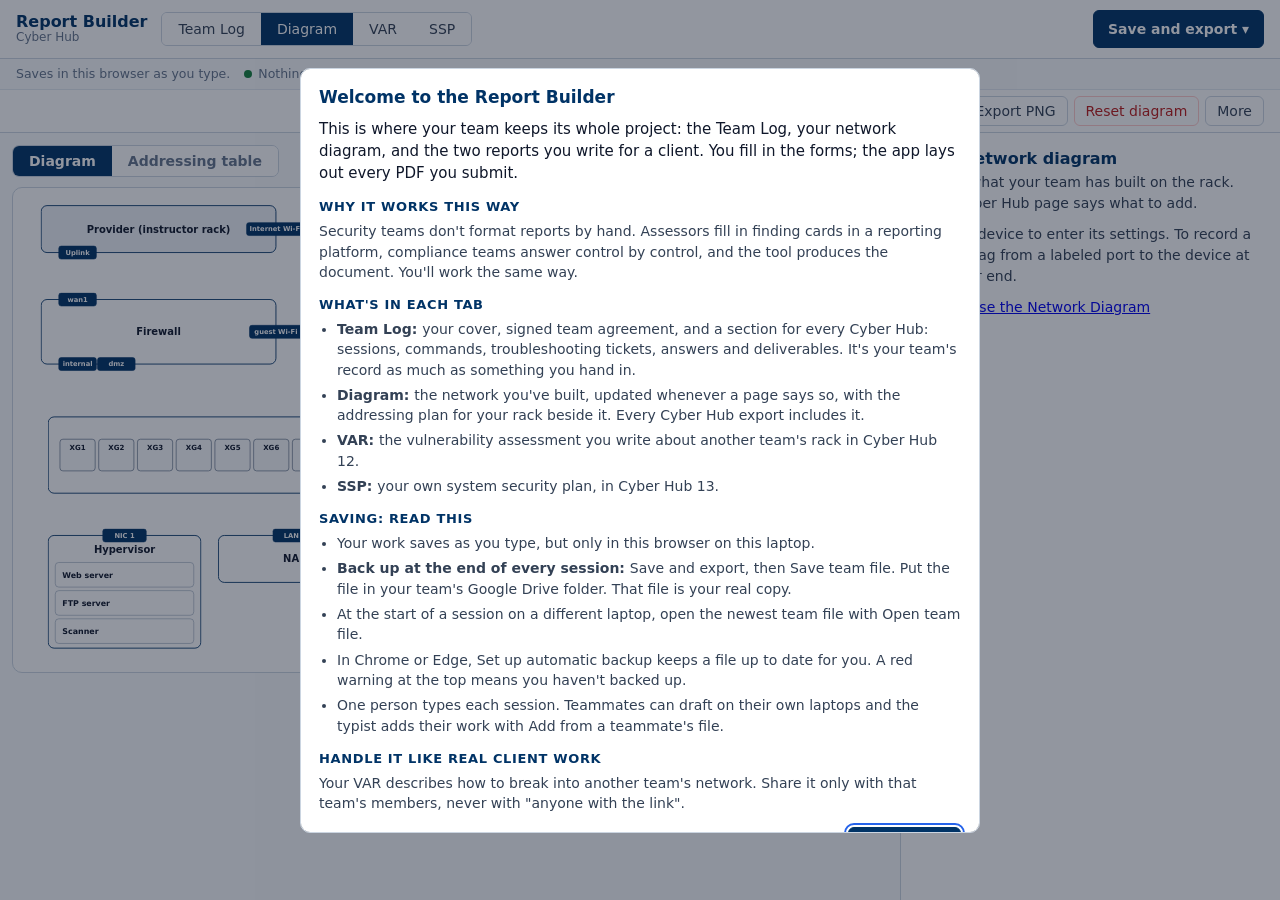
==== diagram.html @ 2042f0d9 "Addressing plan in the Diagram tab, Cyber Hub 15 restoration record with instructor sign-off, logo c" ====
<!doctype html><html lang="en"><head><meta charset="utf-8"><meta name="viewport" content="width=device-width, initial-scale=1">
<title>Network Diagram</title><style>:root{--navy:#003366;--ink:#0f172a;--body:#334155;--muted:#64748b;--border:#cbd5e1;--hair:#e2e8f0;--page:#f8fafc;--card:#fff;--amber:#b45309;--sel:#2563eb;--err:#b91c1c}
[hidden]{display:none!important}
*{box-sizing:border-box}
html,body{margin:0;height:100%}
body{font-family:system-ui,-apple-system,"Segoe UI",Roboto,Arial,sans-serif;color:var(--body);background:var(--page);display:flex;flex-direction:column;font-size:14px}
button{font:inherit;color:var(--body);background:#fff;border:1px solid var(--border);border-radius:6px;padding:6px 11px;cursor:pointer}
button:hover{background:#f1f5f9}
button:focus-visible,input:focus-visible,select:focus-visible,.dev:focus-visible{outline:2px solid var(--sel);outline-offset:2px}
button.primary{background:var(--navy);border-color:var(--navy);color:#fff;position:relative}
button.primary:hover{background:#00264d}
button.danger{color:var(--err);border-color:#fecaca}
button.small{padding:3px 8px;font-size:12.5px}
button:disabled{opacity:.45;cursor:default}
input,select{font:inherit;color:var(--ink);border:1px solid var(--border);border-radius:5px;padding:5px 7px;background:#fff;min-width:0;width:100%}
input[type=checkbox]{width:auto;accent-color:var(--navy)}
.bar{display:flex;align-items:center;gap:14px;padding:10px 16px;background:#fff;border-bottom:1px solid var(--border);flex-wrap:wrap}
.brand{display:flex;flex-direction:column;line-height:1.15;margin-right:4px}
.brand b{color:var(--navy);font-size:16px}
.brand small{color:var(--muted);font-size:12px}
.company{display:flex;align-items:center;gap:6px;color:var(--muted);font-size:12.5px}
.company input{width:190px}
.seg{display:flex;border:1px solid var(--border);border-radius:6px;overflow:hidden}
.seg button{border:0;border-radius:0;padding:6px 14px}
.seg button[aria-selected=true]{background:var(--navy);color:#fff}
.acts{display:flex;gap:6px;margin-left:auto;align-items:center;flex-wrap:wrap}
.dot{position:absolute;top:-4px;right:-4px;width:10px;height:10px;border-radius:50%;background:#f59e0b;border:2px solid #fff}
.menu{position:relative}
.menu-list{position:absolute;right:0;top:calc(100% + 4px);background:#fff;border:1px solid var(--border);border-radius:8px;box-shadow:0 8px 24px rgba(15,23,42,.12);padding:5px;z-index:30;min-width:200px;display:flex;flex-direction:column}
.menu-list button{border:0;text-align:left;border-radius:5px}
.savebar{padding:6px 16px;font-size:12.5px;color:var(--muted);background:var(--page);border-bottom:1px solid var(--hair)}
.savebar .sep{margin:0 6px}
.savebar #saved.warn{color:var(--err)}
.main{flex:1;display:flex;min-height:0}
.stage{flex:1;min-width:0;overflow:auto;padding:12px}
#svg{width:100%;min-width:900px;height:auto;display:block;background:#fff;border:1px solid var(--border);border-radius:10px;user-select:none;-webkit-user-select:none;touch-action:pan-x pan-y}
#svg .dev,#svg .port,#svg .vm{touch-action:none}
.scrollhint{display:none;margin:0 0 6px;font-size:12.5px;color:var(--muted)}
.viewtabs{display:inline-flex;border:1px solid var(--border);border-radius:7px;overflow:hidden;margin:0 0 10px;background:#fff}
.viewtabs button{border:0;border-radius:0;padding:7px 16px;font-weight:600;color:var(--muted)}
.viewtabs button[aria-selected=true]{background:var(--navy);color:#fff}
.tableview{background:#fff;border:1px solid var(--border);border-radius:10px;padding:18px 20px}
.tableview .thead{display:flex;justify-content:space-between;align-items:flex-end;gap:12px;margin:0 0 8px}
.tableview .thead:not(:first-child){margin-top:26px}
.tableview h2{font-size:16px;color:var(--navy);margin:0 0 2px}
.tableview p{margin:0;font-size:13px}
table.topo{width:100%;border-collapse:collapse;font-size:13.5px}
table.topo caption{position:absolute;left:-9999px}
table.topo th,table.topo td{text-align:left;padding:7px 10px;border-bottom:1px solid var(--hair);vertical-align:top}
table.topo thead th{background:#f1f5f9;color:var(--ink);font-size:12px;letter-spacing:.03em;text-transform:uppercase;border-bottom:1px solid var(--border);white-space:nowrap}
table.topo tbody th{font-weight:600;color:var(--ink);white-space:nowrap}
table.topo tr.grp td,table.topo tr.grp th{border-top:1px solid var(--border)}
table.topo tbody tr{cursor:pointer}
table.topo tbody tr:hover{background:#f8fafc}
table.topo.addr td:nth-child(2),table.topo.addr td:nth-child(n+4){font-family:ui-monospace,Consolas,Menlo,monospace;font-size:13px;color:var(--amber)}
table.topo td{white-space:nowrap}
.tableview{overflow-x:auto}
table.topo .blank{color:#cbd5e1}
.list{flex:1;min-width:0;overflow:auto;padding:16px 20px}
.panel{width:380px;flex:none;border-left:1px solid var(--border);background:#fff;overflow:auto;padding:16px}
.panel h2,.list h2{font-size:16px;color:var(--navy);margin:0 0 4px}
.panel .kind{font-size:12px;color:var(--muted);margin:0 0 12px}
.panel p,.list p{margin:0 0 10px;line-height:1.5}
.sec{margin:16px 0 6px;font-size:12px;font-weight:700;letter-spacing:.05em;text-transform:uppercase;color:var(--muted)}
.f{display:block;margin:0 0 9px}
.f>span{display:block;font-size:12.5px;color:var(--muted);margin-bottom:3px}
.f .hint{display:block;font-size:12px;color:var(--err);margin-top:2px}
.row2{display:grid;grid-template-columns:1fr 1fr;gap:8px}
.check{display:flex;align-items:center;gap:6px;margin:4px 12px 4px 0;font-size:13px}
.checks{display:flex;flex-wrap:wrap}
table.t{width:100%;border-collapse:collapse;font-size:13px;margin:4px 0 6px}
table.t th{text-align:left;font-weight:600;color:var(--muted);font-size:12px;padding:3px 4px;border-bottom:1px solid var(--hair)}
table.t td{padding:3px 4px;vertical-align:top}
table.t td.n{font-weight:600;color:var(--ink);white-space:nowrap;padding-top:9px}
table.t input,table.t select{padding:4px 5px}
.rowx{width:28px;padding:3px 0;color:var(--muted)}
.card-b{border:1px solid var(--hair);border-radius:8px;padding:10px 12px;margin:0 0 10px}
.card-b h3{margin:0 0 8px;font-size:14px;color:var(--ink);display:flex;justify-content:space-between;align-items:center;gap:8px}
.add{display:flex;flex-wrap:wrap;gap:6px;margin:8px 0}
.foot{margin-top:18px;padding-top:12px;border-top:1px solid var(--hair);display:flex;gap:6px;flex-wrap:wrap}
.muted{color:var(--muted)}
.list .grid{display:grid;grid-template-columns:repeat(auto-fill,minmax(380px,1fr));gap:14px;align-items:start}
.list .card-b.wide{grid-column:1/-1}
.list .card-b{background:#fff}
.toast{position:fixed;left:50%;bottom:22px;transform:translateX(-50%);background:var(--ink);color:#fff;padding:10px 16px;border-radius:8px;font-size:13.5px;z-index:50;max-width:90vw}
.modal{position:fixed;inset:0;background:rgba(15,23,42,.35);display:flex;align-items:center;justify-content:center;z-index:60;padding:16px}
.modal .card{background:#fff;border-radius:12px;padding:20px 22px;max-width:520px;width:100%;box-shadow:0 20px 50px rgba(15,23,42,.25)}
.modal h2{margin:0 0 10px;font-size:17px;color:var(--navy)}
.modal p{margin:0 0 10px;line-height:1.5}
.modal textarea{width:100%;height:110px;font:12px ui-monospace,Consolas,monospace}
.m-acts{display:flex;gap:8px;justify-content:flex-end;margin-top:14px;flex-wrap:wrap}
/* drawing: these rules are also copied into PNG exports */
.d-box{fill:#fff;stroke:var(--navy);stroke-width:1.5}
.d-box.fixed{fill:#eef2f7}
.d-name{font:600 17px system-ui,-apple-system,"Segoe UI",Roboto,Arial,sans-serif;fill:#0f172a}
.d-val{font:14px ui-monospace,Consolas,Menlo,monospace;fill:#b45309}
.d-vm{fill:#fff;stroke:#94a3b8;stroke-width:1}
.d-vmname{font:600 13.5px system-ui,-apple-system,"Segoe UI",Roboto,Arial,sans-serif;fill:#0f172a}
.d-case{stroke:#ffffff;stroke-width:8;fill:none;stroke-linecap:round;stroke-linejoin:round}
.d-link{stroke:#1e3a8a;stroke-width:3.5;fill:none;stroke-linecap:round;stroke-linejoin:round}
.d-link.wifi{stroke-width:2.25;stroke-dasharray:7 6}
.d-plug{fill:#1e3a8a;stroke:#ffffff;stroke-width:1.5}
.port.on .d-port{fill:#dbeafe;stroke:#1e3a8a;stroke-width:1.6}
.d-vmhost{font:12px ui-monospace,Consolas,Menlo,monospace;fill:#64748b}
.d-port{fill:#f8fafc;stroke:#64748b;stroke-width:1.2}
.port.off .d-port{fill:#e5e7eb;stroke:#94a3b8}
.d-pname{font:700 12px system-ui,-apple-system,"Segoe UI",Roboto,Arial,sans-serif;fill:#0f172a}
.d-pmode{font:10.5px system-ui,-apple-system,"Segoe UI",Roboto,Arial,sans-serif;fill:#475569}
.d-pvl{font:10.5px ui-monospace,Consolas,Menlo,monospace;fill:#b45309}.d-pvl.sm{font-size:9px}
.d-tab{fill:#003366;stroke:#003366}
.d-tabname{font:600 11.5px system-ui,-apple-system,"Segoe UI",Roboto,Arial,sans-serif;fill:#fff}
.d-div{stroke:#e2e8f0;stroke-width:1}
.d-lab{font:13px ui-monospace,Consolas,Menlo,monospace;fill:#1e3a8a;paint-order:stroke;stroke:#fff;stroke-width:4px;stroke-linejoin:round}
.d-title{font:700 20px system-ui,-apple-system,"Segoe UI",Roboto,Arial,sans-serif;fill:#003366}
.d-sub{font:13px system-ui,-apple-system,"Segoe UI",Roboto,Arial,sans-serif;fill:#64748b}
/* interface only, never exported */
.dev{cursor:pointer}
.dev.drop .d-box{stroke:var(--sel);stroke-width:3}
.dev.sel .d-box{stroke:var(--sel);stroke-width:3}
.vm.sel .d-vm{stroke:var(--sel);stroke-width:2.5}
.vm{cursor:pointer}
.handle{fill:#fff;stroke:var(--navy);stroke-width:1.5;cursor:crosshair;opacity:.55;transition:opacity .12s}
.dev:hover .handle,.dev.sel .handle,.dev:focus .handle{opacity:1}
.hit{stroke:transparent;stroke-width:14;fill:none;cursor:pointer}
.port{cursor:crosshair}
.port:hover .d-port{stroke:var(--sel);stroke-width:2}
.port:hover .d-tab{fill:#1e4f8a}
.port.drop .d-port{stroke:var(--sel);stroke-width:2.5}
.lk.sel .d-link{stroke:var(--sel)}
.lk.sel .d-plug{fill:var(--sel)}
.temp{stroke:var(--sel);stroke-width:2;stroke-dasharray:4 4;fill:none;pointer-events:none}
.drop .d-box{stroke:var(--sel);stroke-width:3}
.ghint{font:15px system-ui,-apple-system,"Segoe UI",Roboto,Arial,sans-serif;fill:#64748b}
@media (max-width:1100px){.panel{width:330px}}
@media (max-width:900px){
 html,body{height:auto}
 body{display:block}
 .main{display:block}
 .stage{overflow-x:auto;-webkit-overflow-scrolling:touch;padding:10px}
 .panel{width:auto;border-left:0;border-top:1px solid var(--border)}
 .bar{gap:8px 10px;padding:10px 12px}
 .company{flex:1 1 200px}.company input{width:100%}
 .acts{margin-left:0;width:100%}
 .savebar{padding:6px 12px}
 .list .grid{grid-template-columns:1fr}
 .scrollhint{display:block}
}
@media (max-width:600px){
 .brand small{display:none}
 .company>span{display:none}
 .acts{flex-wrap:nowrap;overflow-x:auto;padding-bottom:2px}
 .acts button{white-space:nowrap;flex:none;padding:6px 9px}
 .savebar .sep,.savebar .sep+span{display:none}
 .list{padding:12px}
 
 .modal .card{padding:16px}
}
@media print{.bar,.savebar,.panel,.toast,.modal{display:none!important}.main{display:block}.stage{padding:0;overflow:visible}#svg{border:0;min-width:0}.ghint{display:none}.dev.sel .d-box{stroke:#003366;stroke-width:1.5}}
.when{margin:0 0 10px;padding-left:18px;font-size:13px;line-height:1.45}
.when li{margin:0 0 5px}
.modal .card{max-height:88vh;overflow:auto}
.hit{stroke-width:10}
table.t.ports{table-layout:fixed}
table.t.ports th:nth-child(1){width:48px}table.t.ports th:nth-child(2){width:92px}table.t.ports th:nth-child(3){width:70px}table.t.ports th:nth-child(5){width:34px}
table.t.ports select{padding:4px 2px}
table.topo.conn td{font-family:inherit;font-size:13.5px;color:var(--body)}
table.topo.conn td:nth-child(2),table.topo.conn td:nth-child(4),table.topo.conn td:nth-child(6){font-family:ui-monospace,Consolas,Menlo,monospace;font-size:13px;color:var(--amber)}
.pfx{display:flex}
.pfx>.slash{display:flex;align-items:center;padding:0 7px;border:1px solid var(--border);border-right:0;border-radius:5px 0 0 5px;background:#f1f5f9;color:var(--muted);font-weight:700}
.pfx>input{border-top-left-radius:0;border-bottom-left-radius:0}
.logoprev{display:block;max-width:160px;max-height:86px;margin:6px 0 8px;border:1px solid var(--hair);border-radius:5px;background:#fff;padding:4px}
.logo-slot{cursor:pointer}
.logo-slot:focus-visible{outline:none}
.logo-slot:focus-visible .logo-ph,.logo-slot:focus-visible .logo-hit{stroke:var(--sel);stroke-width:2}
.logo-ph{fill:#f8fafc;stroke:#94a3b8;stroke-width:1.5;stroke-dasharray:6 4}
.logo-slot.empty:hover .logo-ph{fill:#eef2f7;stroke:var(--navy)}
.logo-ph-t{font-size:14px;font-weight:700;fill:var(--navy)}
.logo-ph-s{font-size:11.5px;fill:var(--muted)}
.logo-hit{fill:transparent;stroke:none;rx:8}
.logo-slot:hover .logo-hit{stroke:var(--border);stroke-dasharray:4 3}
/* VLAN colors */
.d-vpill{font:700 10.5px system-ui,-apple-system,"Segoe UI",Roboto,Arial,sans-serif;fill:#fff}
.d-legh{font:700 12px system-ui,-apple-system,"Segoe UI",Roboto,Arial,sans-serif;fill:#0f172a;letter-spacing:.04em;text-transform:uppercase}
.d-legt{font:12.5px ui-monospace,Consolas,Menlo,monospace;fill:#334155}
.leg{cursor:default}
.leg:focus-visible{outline:none}.leg:focus-visible .d-legt{text-decoration:underline}
#svg [data-vl],#svg .dev{transition:opacity .2s ease}
#svg.vfocus .lk:not(.hl),#svg.vfocus .dev:not(.hl):not(:has(.hl)),#svg.vfocus .k-switch .port:not(.hl),#svg.vfocus .vm:not(.hl),#svg.vfocus .leg:not(.hl){opacity:.16}
/* Motion: light and CSS-only */
.d-flow{fill:none;stroke:#fff;stroke-width:2;stroke-linecap:round;stroke-dasharray:1.5 18;opacity:0;pointer-events:none}
.lk.busy .d-flow{opacity:.95;animation:flow 1.1s linear infinite}
@keyframes flow{to{stroke-dashoffset:-19.5}}
.lk.fresh .d-link:not(.stripe){animation:drawin .7s ease-out}
.lk.fresh .d-link.stripe{animation:fadein .5s ease-out}
@keyframes drawin{from{stroke-dasharray:2000;stroke-dashoffset:2000}to{stroke-dasharray:2000;stroke-dashoffset:0}}
#svg.intro .dev,#svg.intro .lk,#svg.intro .legend{animation:fadein .5s ease-out both}
#svg.intro .dev:nth-child(2n){animation-delay:.06s}#svg.intro .dev:nth-child(3n){animation-delay:.12s}#svg.intro .lk{animation-delay:.2s}
@keyframes fadein{from{opacity:0;transform:translateY(4px)}to{opacity:1;transform:none}}
#svg.intro .dev{animation-name:fadein2}
@keyframes fadein2{from{opacity:0}to{opacity:1}}
@media (prefers-reduced-motion:reduce){#svg *,#svg{animation:none!important;transition:none!important}}
/* Unplug buttons */
.unplug{cursor:pointer}
.unplug circle{fill:#fff;stroke:#94a3b8;stroke-width:1.2}
.unplug path{stroke:#64748b;stroke-width:1.6;stroke-linecap:round}
.unplug:hover circle{fill:#fee2e2;stroke:#b91c1c}.unplug:hover path{stroke:#b91c1c}
.unplug:focus-visible{outline:none}.unplug:focus-visible circle{stroke:var(--sel);stroke-width:2}

/* Inside the Report Builder: its own top bar already names the app and the company */
.embedded .brand,.embedded #b-json,.embedded #b-open,.embedded .company{display:none!important}
.embedded .bar{padding-top:6px;padding-bottom:6px}
.embedded .savebar{display:none!important}

/* Addressing plan */
table.topo .plan{font-family:ui-monospace,Consolas,monospace;font-size:12.5px;color:var(--ink);white-space:nowrap}
table.topo .plan.pattern,table.topo .plan.none{color:#64748b}
table.topo .plan-gw{display:block;font-size:11.5px;color:#64748b;white-space:nowrap}
table.topo .differs{background:#fef3c7;border:1px solid #d97706;border-radius:4px;padding:1px 5px;color:#7c2d12;font-weight:600}
.tableview .plannote{margin:0 0 10px;padding:8px 12px;border-left:4px solid #94a3b8;background:#f8fafc;font-size:13.5px;border-radius:4px}
.tableview .plannote.warn{border-left-color:#d97706;background:#fffbeb;color:#7c2d12}
.sr{position:absolute;width:1px;height:1px;overflow:hidden;clip:rect(0 0 0 0);white-space:nowrap}
table.topo td{position:relative}
</style></head><body>
<header class="bar">
 <div class="brand"><b>Network Diagram</b><small>Cyber Hub</small></div>
 <label class="company"><span>Company</span><input id="company" placeholder="Your company name" autocomplete="off"></label>
 <div class="acts">
  <button id="b-help">How to use</button>
  <button id="b-undo" title="Undo (Ctrl+Z)">Undo</button>
  <button id="b-redo" title="Redo (Ctrl+Shift+Z)">Redo</button>
  <button id="b-share" class="primary">Copy share link<span class="dot" hidden></span></button>
  <button id="b-png">Export PNG</button>
  <button id="b-reset" class="danger">Reset diagram</button>
  <div class="menu"><button id="b-more" aria-haspopup="true" aria-expanded="false">More</button>
   <div class="menu-list" id="more" hidden>
    <button id="b-json">Download .json backup</button>
    <button id="b-open">Open .json file</button>
    <button id="b-print">Print</button>
   </div></div>
  <input type="file" id="file" accept=".json,application/json" hidden>
  <input type="file" id="logofile" accept="image/png,image/jpeg,image/webp,image/gif" hidden>
 </div>
</header>
<div class="savebar"><span id="saved" role="status"></span><span class="sep">·</span><span>Each Cyber Hub's PDF export includes your diagram. Update it whenever a page says so.</span></div>
<main class="main">
 <section class="stage" id="stage">
  <div class="viewtabs" role="tablist" aria-label="View">
   <button role="tab" id="t-canvas" aria-selected="true">Diagram</button>
   <button role="tab" id="t-table" aria-selected="false">Addressing table</button>
  </div>
  <div id="v-canvas">
   <p class="scrollhint">Scroll sideways to see the whole diagram.</p>
   <svg id="svg" viewBox="0 0 1600 800" role="application" aria-label="Network diagram. Select a device to edit it."></svg>
  </div>
  <div id="v-table" class="tableview" hidden></div>
 </section>
 <aside class="panel" id="panel" aria-label="Editor"></aside>
</main>
<div class="toast" id="toast" role="status" hidden></div>
<div class="modal" id="modal" hidden><div class="card" role="dialog" aria-modal="true" aria-labelledby="m-title"><h2 id="m-title"></h2><div id="m-body"></div><div class="m-acts" id="m-acts"></div></div></div>
<script>// Network Diagram: the Report Builder's Diagram tab (diagram.html, shown in a frame by index.html).
//
// Inside the Report Builder it loads and saves through window.parent.rbDiagram, so the diagram travels in the
// team file with history and backups. Opened on its own with a share link, it is a viewer that saves nothing.
//
// Everything drawn comes from what the team typed. The one exception is the Addressing table's Planned column
// (Gabriel's call, Nov 24 2026): the addressing plan from Reference: Rack Schema and VLAN Plan, filled in from
// the rack number on the Team Log cover (HOST.rack()). It flags entries that differ from the plan, so the
// diagram works like an IPAM record beside the as-built. Students still type every address themselves, and
// the canvas, the checks and the exports show only what they typed.
"use strict";
(() => {
const SCHEMA = 2;
const KEY = "cyberhub-diagram";
const LOGO_MAX = 40000; // characters of data URL; the logo rides in the share link, so it stays small
const VB = { w: 1540, h: 900 };
const HOST = (() => { try { return window.parent !== window && window.parent.rbDiagram ? window.parent.rbDiagram : null; } catch { return null; } })();
if (HOST) document.documentElement.classList.add("embedded");
const SW_PORTS = ["XG1","XG2","XG3","XG4","XG5","XG6","XG7","XG8","XG9","XG10","XG11","XG12","OOB"];
const FW_IFS = ["wan1", "internal", "dmz", "guest Wi-Fi"];
const SERVICES = ["ALL", "PING", "HTTP", "HTTPS", "SSH", "FTP", "DNS"];
const KINDS = {
  isp: "Provider", firewall: "Firewall", switch: "Switch", hypervisor: "Hypervisor", nas: "NAS",
  pi: "Raspberry Pi", laptop: "Laptop", vm: "Virtual machine",
};
const ENDPOINT = new Set(["hypervisor", "nas", "pi", "laptop", "vm"]);

const $ = (id) => document.getElementById(id);
const svg = $("svg"), panel = $("panel"), tableView = $("v-table");
const NS = "http://www.w3.org/2000/svg";

// ------------------------------------------------------------------ document
// Every rack has the same devices, so the set is fixed: nothing is added, deleted or moved.
let uid = 0;
const newId = (p) => p + Date.now().toString(36) + (uid++).toString(36);
const ep = () => ({ hostname: "", address: "", mask: "", gateway: "", dhcp: false });
const vm = (id, name) => ({ id, kind: "vm", host: "hv", name, ...ep(), vlanTag: "" });
function blankDoc() {
  return {
    v: SCHEMA, meta: { company: "", updated: null },
    devices: [
      { id: "isp", kind: "isp", name: "Provider (instructor rack)", address: "", mask: "" },
      { id: "isplap", kind: "laptop", name: "Internet laptop", ...ep() },
      { id: "fw", kind: "firewall", name: "Firewall", hostname: "",
        interfaces: FW_IFS.map((n) => ({ name: n, address: "", mask: "", ...(n === "guest Wi-Fi" ? { ssid: "" } : {}) })),
        routes: [], vips: [], policies: [] },
      { id: "guest", kind: "laptop", name: "Guest laptop", ...ep() },
      { id: "sw", kind: "switch", name: "Core switch", hostname: "", oob: { address: "", mask: "" }, svis: [], routes: [], dhcpPools: [],
        ports: SW_PORTS.map((n) => ({ name: n, mode: "", pvid: "", tagged: [], shutdown: false })) },
      { id: "hv", kind: "hypervisor", name: "Hypervisor", ...ep() },
      vm("vmweb", "Web server"), vm("vmftp", "FTP server"), vm("vmscan", "Scanner"),
      { id: "nas", kind: "nas", name: "NAS", ...ep() },
      { id: "admin", kind: "laptop", name: "Admin laptop", ...ep() },
      { id: "pi", kind: "pi", name: "Vulnerable Pi", ...ep() },
      { id: "lap", kind: "laptop", name: "Team laptop", ...ep() },
    ],
    links: [],
  };
}
let doc = blankDoc();
const dev = (id) => doc.devices.find((d) => d.id === id);
const vmsOf = (id) => doc.devices.filter((d) => d.kind === "vm" && d.host === id);
const ISP_PORTS = ["Uplink", "Internet Wi-Fi"];
// The one network port on each single-port device, named as the device names it
const NIC = { hv: "NIC 1", nas: "LAN 1", pi: "eth0", admin: "Ethernet", lap: "Ethernet", isplap: "Wi-Fi", guest: "Wi-Fi" };
const portsFor = (d) => d.kind === "switch" ? SW_PORTS : d.kind === "firewall" ? FW_IFS : d.kind === "isp" ? ISP_PORTS : [];
const nicOf = (d) => NIC[d.id] || "NIC";

// Bring an older or hand-edited document into the fixed device set, keeping what the team entered.
function normalize(x) {
  if (!x || typeof x !== "object" || !Array.isArray(x.devices)) throw new Error("not a diagram");
  const d = blankDoc();
  const logo = typeof x.meta?.logo === "string" && /^data:image\/(png|jpeg|webp);base64,/.test(x.meta.logo) && x.meta.logo.length <= LOGO_MAX ? x.meta.logo : "";
  const vc = {};
  if (x.meta?.vlanColors && typeof x.meta.vlanColors === "object") for (const [k, v] of Object.entries(x.meta.vlanColors)) if (/^\d{1,4}$/.test(k) && Number.isInteger(v) && v >= 0 && v < 64) vc[k] = v;
  d.meta = { company: String(x.meta?.company ?? ""), updated: x.meta?.updated ?? null, ...(logo ? { logo } : {}), ...(Object.keys(vc).length ? { vlanColors: vc } : {}) };
  const old = new Map(x.devices.filter((v) => v && v.id).map((v) => [String(v.id), v]));
  d.devices = d.devices.map((base) => {
    const v = old.get(base.id);
    if (!v || v.kind !== base.kind) return base;
    const o = { ...base };
    o.name = String(v.name || base.name);
    for (const k of ["hostname", "address", "mask", "gateway", "vlanTag"]) if (k in base && v[k] != null) o[k] = String(v[k]);
    if ("dhcp" in base) o.dhcp = !!v.dhcp;
    if (base.kind === "switch") {
      for (const k of ["svis", "routes", "dhcpPools"]) o[k] = Array.isArray(v[k]) ? v[k] : [];
      o.oob = { address: String(v.oob?.address || ""), mask: String(v.oob?.mask || "") };
      const have = new Map((v.ports || []).map((p) => [p.name, p]));
      o.ports = base.ports.map((p) => { const q = have.get(p.name) || {}; return { ...p, mode: q.mode || "", pvid: String(q.pvid || ""), tagged: Array.isArray(q.tagged) ? q.tagged : [], shutdown: !!q.shutdown }; });
    }
    if (base.kind === "firewall") {
      for (const k of ["routes", "vips", "policies"]) o[k] = Array.isArray(v[k]) ? v[k] : [];
      const have = new Map((v.interfaces || []).map((p) => [p.name, p]));
      o.interfaces = base.interfaces.map((i) => { const q = have.get(i.name) || {}; return { ...i, address: q.address || "", mask: q.mask || "", ...("ssid" in i ? { ssid: q.ssid || "" } : {}) }; });
    }
    return o;
  });
  const ids = new Set(d.devices.filter((v) => v.kind !== "vm").map((v) => v.id));
  d.links = (Array.isArray(x.links) ? x.links : []).filter((l) => l && ids.has(l.a?.device) && ids.has(l.b?.device) && l.a.device !== l.b.device)
    .map((l) => {
      // Saves from before the instructor-rack upstream used LAN, LAN 1 and LAN 2 on the ISP router.
      const OLD = { "LAN 1": "Uplink", "LAN 2": "Internet Wi-Fi", "Internet": "Internet Wi-Fi" };
      const fix = (e, o) => ({ device: e.device, port: e.device === "isp" ? (OLD[e.port] || (ISP_PORTS.includes(e.port) ? e.port : o.device === "fw" ? "Uplink" : "Internet Wi-Fi")) : String(e.port || "") });
      return { id: String(l.id || newId("l")), a: fix(l.a, l.b), b: fix(l.b, l.a) };
    });
  return d;
}

// ------------------------------------------------------------------ address helpers (format only, never values)
const isIP = (s) => /^(\d{1,3})\.(\d{1,3})\.(\d{1,3})\.(\d{1,3})$/.test(s) && s.split(".").every((n) => +n <= 255);
function maskToPrefix(m) {
  m = String(m).trim().replace(/^\//, "");
  if (/^\d{1,2}$/.test(m) && +m <= 32) return String(+m);
  if (isIP(m)) {
    const bits = m.split(".").map((n) => (+n).toString(2).padStart(8, "0")).join("");
    if (/^1*0*$/.test(bits)) return String(bits.indexOf("0") === -1 ? 32 : bits.indexOf("0"));
  }
  return null;
}
const isCIDR = (s) => { const [a, p, ...r] = String(s).split("/"); return !r.length && isIP(a) && p !== undefined && maskToPrefix(p) !== null; };
const withPrefix = (a, m) => a ? a + (m ? "/" + m : "") : "";

// ------------------------------------------------------------------ history and saving
let hist = [], hi = -1, sharedJSON = null, saveFailed = false;
const snapshot = () => JSON.stringify(doc);
const contentOf = (j) => { try { const o = JSON.parse(j); delete o.meta.updated; return JSON.stringify(o); } catch { return j; } };
function commit() {
  assignVlanColors();
  const s = snapshot();
  if (hist[hi] === s) return;
  hist = hist.slice(0, hi + 1); hist.push(s);
  if (hist.length > 120) hist.shift();
  hi = hist.length - 1;
  doc.meta.updated = new Date().toISOString();
  save(); updateButtons();
}
function save() {
  if (HOST) { try { saveFailed = !HOST.save(JSON.parse(JSON.stringify(doc))); } catch { saveFailed = true; } }
  else { $("saved").textContent = "You're viewing a shared diagram. Changes here aren't saved anywhere."; return; }
  const s = $("saved");
  s.classList.toggle("warn", saveFailed);
  // If the browser refuses (storage blocked or full), the share link still holds everything: offer it right here.
  if (saveFailed) s.textContent = "Couldn't save. Use Back up now in the Report Builder's save bar.";
  else s.textContent = "Saved with your team file at " + new Date().toLocaleTimeString([], { hour: "numeric", minute: "2-digit" });
}
function updateButtons() {
  $("b-undo").disabled = hi <= 0; $("b-redo").disabled = hi >= hist.length - 1;
  $("b-share").querySelector(".dot").hidden = sharedJSON === null ? !hasContent() : contentOf(sharedJSON) === contentOf(snapshot());
}
function restore(j) { doc = JSON.parse(j); doc.meta.updated = new Date().toISOString(); save(); if (sel && !findSel()) sel = null; renderAll(); updateButtons(); }
const undo = () => { if (hi > 0) restore(hist[--hi]); };
const redo = () => { if (hi < hist.length - 1) restore(hist[++hi]); };
const hasContent = (o = doc) => o.links.length > 0 || o.devices.some((d) => d.address || d.gateway || d.dhcp || d.svis?.length ||
  d.interfaces?.some((i) => i.address) || d.oob?.address || d.ports?.some((p) => p.mode || p.shutdown) || d.policies?.length);

// ------------------------------------------------------------------ selection
let sel = null; // {type:'dev'|'link', id}
const findSel = () => sel && (sel.type === "dev" ? dev(sel.id) : doc.links.find((l) => l.id === sel.id));
function select(s) { sel = s; renderSvg(); renderPanel(); }

// ------------------------------------------------------------------ VLAN colors
// Each VLAN number gets the next free color the first time it appears and keeps it, so colors never shuffle as
// a team adds VLANs. Colors are only ever derived from what the team entered.
const VPAL = ["#0d9488", "#ea580c", "#7c3aed", "#db2777", "#ca8a04", "#16a34a", "#0891b2", "#dc2626", "#4f46e5", "#92400e", "#65a30d", "#475569"];
const vnum = (v) => { const s = String(v ?? "").trim(); return /^\d{1,4}$/.test(s) && +s >= 1 && +s <= 4094 ? String(+s) : ""; };
function portVlans(p) {
  if (!p || p.shutdown) return [];
  if (p.mode === "access") return [vnum(p.pvid)].filter(Boolean);
  if (p.mode === "trunk") return [...new Set([vnum(p.pvid), ...(p.tagged || []).map(vnum)].filter(Boolean))];
  return [];
}
const ip2n = (a) => a.split(".").reduce((n, o) => n * 256 + +o, 0);
function inSub(addr, base, mask) {
  const p = maskToPrefix(mask);
  if (!isIP(addr) || !isIP(base) || p === null) return false;
  const k = 2 ** (32 - +p);
  return Math.floor(ip2n(addr) / k) === Math.floor(ip2n(base) / k);
}
function netOf(addr, mask) {
  const p = maskToPrefix(mask);
  if (!isIP(addr) || p === null) return "";
  const k = 2 ** (32 - +p), n = Math.floor(ip2n(addr) / k) * k;
  return [24, 16, 8, 0].map((sh) => Math.floor(n / 2 ** sh) % 256).join(".") + "/" + p;
}
function vlansInUse() {
  const sw = dev("sw"), set = new Set();
  sw.ports.forEach((p) => portVlans(p).forEach((v) => set.add(v)));
  sw.svis.forEach((v) => vnum(v.vlan) && set.add(vnum(v.vlan)));
  doc.devices.forEach((d) => d.kind === "vm" && vnum(d.vlanTag) && set.add(vnum(d.vlanTag)));
  return [...set].sort((a, b) => a - b);
}
// Hands out colors to new VLANs. Returns true if the document changed.
function assignVlanColors() {
  const vc = doc.meta.vlanColors || {}, used = new Set(Object.values(vc));
  let changed = false;
  for (const v of vlansInUse()) if (!(v in vc)) {
    let i = 0; while (used.has(i) && i < VPAL.length) i++;
    if (i >= VPAL.length) i = Object.keys(vc).length % VPAL.length;
    vc[v] = i; used.add(i); changed = true;
  }
  if (changed) doc.meta.vlanColors = vc;
  return changed;
}
const vcolor = (v) => { const i = doc.meta.vlanColors?.[v]; return i === undefined ? "#64748b" : VPAL[i % VPAL.length]; };
// The VLANs a cable carries: those of the switch port at either end.
function linkVlans(l) {
  for (const e of [l.a, l.b]) if (e.device === "sw" && e.port) return portVlans(dev("sw").ports.find((p) => p.name === e.port));
  return [];
}
// A device's own VLAN: the access port it plugs into, else the SVI subnet its address falls in.
function devVlan(d) {
  if (d.kind === "vm") return vnum(d.vlanTag);
  if (!["laptop", "nas", "pi", "hypervisor"].includes(d.kind) || ["isplap", "guest"].includes(d.id)) return "";
  const l = doc.links.find((x) => (x.a.device === d.id && x.b.device === "sw") || (x.b.device === d.id && x.a.device === "sw"));
  if (l) { const v = linkVlans(l); if (v.length === 1) return v[0]; }
  if (d.address) { const s = dev("sw").svis.find((v) => vnum(v.vlan) && inSub(d.address, v.address, v.mask)); if (s) return vnum(s.vlan); }
  return "";
}

// ------------------------------------------------------------------ drawing
// The layout follows the lab's traffic path, top to bottom: provider, firewall, core switch, then the hosts.
// The switch and firewall are drawn with their real ports, and cables plug into the port they were recorded on.
const el = (tag, attrs = {}, parent) => {
  const n = document.createElementNS(NS, tag);
  for (const [k, v] of Object.entries(attrs)) if (v !== undefined && v !== null) n.setAttribute(k, v);
  if (parent) parent.appendChild(n);
  return n;
};
const text = (parent, x, y, cls, s, anchor) => { const t = el("text", { x, y, class: cls, "text-anchor": anchor }, parent); t.textContent = s; return t; };

function valueLines(d) {
  const L = [];
  if (d.kind === "isp") { if (d.address) L.push(withPrefix(d.address, d.mask)); }
  else if (d.kind === "firewall") { for (const i of d.interfaces) if (i.address) L.push(`${i.name} ${withPrefix(i.address, i.mask)}`); }
  else if (d.kind === "switch") {
    if (d.oob?.address) L.push(`OOB ${withPrefix(d.oob.address, d.oob.mask)}`);
    const s = d.svis.filter((v) => v.address || v.vlan);
    s.slice(0, 6).forEach((v) => L.push(`VLAN ${v.vlan || "?"} ${withPrefix(v.address, v.mask)}`.trim()));
    if (s.length > 6) L.push(`+${s.length - 6} more VLAN interfaces`);
    d.routes.filter((r) => r.dest).slice(0, 2).forEach((r) => L.push(`${r.dest} via ${r.nextHop || "?"}`));
    if (d.routes.length > 2) L.push(`+${d.routes.length - 2} more routes`);
  } else if (ENDPOINT.has(d.kind)) {
    if (d.hostname && d.kind !== "vm") L.push(d.hostname);
    if (d.address) L.push(withPrefix(d.address, d.mask)); else if (d.dhcp) L.push("DHCP");
    if (d.gateway) L.push("gw " + d.gateway);
  }
  return L;
}

// Geometry
const VM_H = 42, PORT_W = 60, PORT_H = 54, PITCH = 66, OOB_GAP = 16, TAB_W = 64, TAB_H = 22;
const SW_TEXT_W = 270, SW_W = 20 + 12 * PITCH + OOB_GAP + PORT_W + 26 + SW_TEXT_W;
const HOST_W = 260, HOST_PITCH = 290, FW_W = 400, SIDE_W = 260;
const HOSTS = ["hv", "nas", "admin", "pi", "lap"];
function boxSize(d) {
  const lines = valueLines(d).length;
  if (d.kind === "switch") return { w: SW_W, h: Math.max(130, 46 + lines * 19) };
  if (d.kind === "firewall") return { w: FW_W, h: Math.max(110, 66 + lines * 19) };
  let h = 42 + lines * 19 + (lines ? 8 : 0);
  if (d.kind === "hypervisor") h += vmsOf(d.id).length * (VM_H + 6) + 6;
  return { w: d.kind === "isp" ? FW_W : d.id === "isplap" || d.id === "guest" ? SIDE_W : HOST_W, h: Math.max(h, 80) };
}
const rectOf = (d) => { const { w, h } = boxSize(d); return { x: d.x, y: d.y, w, h }; };
const center = (d) => { const r = rectOf(d); return [r.x + r.w / 2, r.y + r.h / 2]; };
function portRect(sw, name) {
  const i = SW_PORTS.indexOf(name);
  if (i < 0) return null;
  const { h } = boxSize(sw);
  const x = sw.x + 20 + i * PITCH + (name === "OOB" ? OOB_GAP : 0);
  return { x, y: sw.y + (h - PORT_H) / 2, w: PORT_W, h: PORT_H, cx: x + PORT_W / 2 };
}
// Firewall interface tabs and the provider's Uplink and Internet Wi-Fi tabs sit on the box edges
function tabRect(d, name) {
  const { w, h } = boxSize(d);
  if (d.kind === "isp") {
    if (name === "Uplink") return { x: d.x + 30, y: d.y + h - TAB_H / 2, w: TAB_W, h: TAB_H, side: "bottom" };
    if (name === "Internet Wi-Fi") return { x: d.x + w - 50, y: d.y + h / 2 - TAB_H / 2, w: 100, h: TAB_H, side: "right" };
    return null;
  }
  if (ENDPOINT.has(d.kind) && d.kind !== "vm") {
    const tw = 74;
    if (d.id === "isplap" || d.id === "guest") return { x: d.x - tw + 32, y: d.y + h / 2 - TAB_H / 2, w: tw, h: TAB_H, side: "left" };
    return { x: d.x + w / 2 - tw / 2, y: d.y - TAB_H / 2, w: tw, h: TAB_H, side: "top" };
  }
  if (d.kind !== "firewall") return null;
  if (name === "wan1") return { x: d.x + 30, y: d.y - TAB_H / 2, w: TAB_W, h: TAB_H, side: "top" };
  if (name === "internal") return { x: d.x + 30, y: d.y + h - TAB_H / 2, w: TAB_W, h: TAB_H, side: "bottom" };
  if (name === "dmz") return { x: d.x + 30 + PITCH, y: d.y + h - TAB_H / 2, w: TAB_W, h: TAB_H, side: "bottom" };
  if (name === "guest Wi-Fi") return { x: d.x + w - 45, y: d.y + h / 2 - TAB_H / 2, w: 90, h: TAB_H, side: "right" };
  return null;
}

function layout() {
  const SWX = 60, put = (id, x, y) => { const d = dev(id); if (d) { d.x = x; d.y = y; } };
  const isp = dev("isp"), fw = dev("fw"), sw = dev("sw");
  put("isp", SWX - 12, 30);
  put("fw", SWX - 12, isp.y + boxSize(isp).h + 80);
  const besides = (id, ref) => { const d = dev(id); d.x = ref.x + boxSize(ref).w + 190; d.y = ref.y + (boxSize(ref).h - boxSize(d).h) / 2; };
  besides("isplap", isp); besides("guest", fw);
  put("sw", SWX, fw.y + boxSize(fw).h + 90);
  HOSTS.forEach((id, i) => put(id, SWX + i * HOST_PITCH, 0));
  routeAll();
}

// ------------------------------------------------------------------ cable routing
// Each cable leaves its port straight out, then runs at right angles around every box. Cables from the switch down
// to the hosts get their own horizontal lane, so they never overlap.
let routes = new Map(); // link id -> {pts, ends:[anchor, anchor]}
function anchor(d, port, other) {
  const r = rectOf(d), [ox, oy] = center(other);
  if (d.kind === "switch") {
    const pr = portRect(d, port);
    if (pr) return oy < d.y ? { x: pr.cx, y: pr.y, side: "top", inner: d.y, port: true } : { x: pr.cx, y: pr.y + pr.h, side: "bottom", inner: d.y + r.h, port: true };
  }
  const t = tabRect(d, portsFor(d).length ? port : nicOf(d));
  if (t) {
    if (t.side === "top") return { x: t.x + t.w / 2, y: t.y, side: "top", port: true };
    if (t.side === "bottom") return { x: t.x + t.w / 2, y: t.y + t.h, side: "bottom", port: true };
    if (t.side === "left") return { x: t.x, y: t.y + t.h / 2, side: "left", port: true };
    return { x: t.x + t.w, y: t.y + t.h / 2, side: "right", port: true };
  }
  if (oy < r.y) return { x: r.x + r.w / 2, y: r.y, side: "top" };
  if (oy > r.y + r.h) return { x: r.x + r.w / 2, y: r.y + r.h, side: "bottom" };
  return ox < r.x ? { x: r.x, y: r.y + r.h / 2, side: "left" } : { x: r.x + r.w, y: r.y + r.h / 2, side: "right" };
}
const DIR = { top: [0, -1], bottom: [0, 1], left: [-1, 0], right: [1, 0] };
const STUB = 18, CLEAR = 12;
// The point where a cable has left its device: past the box edge (a switch port's cable crosses the switch's face first)
function stubEnd(a) {
  const [dx, dy] = DIR[a.side];
  if (a.inner !== undefined) return { x: a.x, y: a.inner + dy * STUB };
  return { x: a.x + dx * STUB, y: a.y + dy * STUB };
}
function blocks() {
  return doc.devices.filter((d) => d.kind !== "vm").map((d) => { const r = rectOf(d); return { x0: r.x - CLEAR, y0: r.y - CLEAR, x1: r.x + r.w + CLEAR, y1: r.y + r.h + CLEAR }; });
}
const segHits = (ax, ay, bx, by, b) => {
  const x0 = Math.min(ax, bx), x1 = Math.max(ax, bx), y0 = Math.min(ay, by), y1 = Math.max(ay, by);
  return x0 < b.x1 - 0.5 && x1 > b.x0 + 0.5 && y0 < b.y1 - 0.5 && y1 > b.y0 + 0.5;
};
// Shortest right-angle path between two free points, avoiding the boxes, preferring few bends.
function astar(s, t, sDir, B) {
  const xs = [...new Set([s.x, t.x, 8, VB.w - 8, ...B.flatMap((b) => [b.x0, b.x1])].map((v) => Math.round(v)))].sort((a, b) => a - b);
  const ys = [...new Set([s.y, t.y, 8, VB.h - 8, ...B.flatMap((b) => [b.y0, b.y1])].map((v) => Math.round(v)))].sort((a, b) => a - b);
  const inside = (x, y) => B.some((b) => x > b.x0 + 0.5 && x < b.x1 - 0.5 && y > b.y0 + 0.5 && y < b.y1 - 0.5);
  const key = (i, j, d) => (i * ys.length + j) * 4 + d;
  const si = xs.indexOf(Math.round(s.x)), sj = ys.indexOf(Math.round(s.y)), ti = xs.indexOf(Math.round(t.x)), tj = ys.indexOf(Math.round(t.y));
  const D4 = [[1, 0], [-1, 0], [0, 1], [0, -1]];
  const startD = D4.findIndex(([a, b]) => a === sDir[0] && b === sDir[1]);
  const dist = new Map(), prev = new Map(), heap = [];
  const push = (c, k) => { heap.push([c, k]); let i = heap.length - 1; while (i > 0) { const p = (i - 1) >> 1; if (heap[p][0] <= heap[i][0]) break; [heap[p], heap[i]] = [heap[i], heap[p]]; i = p; } };
  const pop = () => { const top = heap[0], last = heap.pop(); if (heap.length) { heap[0] = last; let i = 0; for (;;) { const l = 2 * i + 1, r = l + 1; let m = i; if (l < heap.length && heap[l][0] < heap[m][0]) m = l; if (r < heap.length && heap[r][0] < heap[m][0]) m = r; if (m === i) break; [heap[m], heap[i]] = [heap[i], heap[m]]; i = m; } } return top; };
  const k0 = key(si, sj, startD < 0 ? 0 : startD); dist.set(k0, 0); push(0, k0);
  while (heap.length) {
    const [c, k] = pop();
    if (c > (dist.get(k) ?? Infinity)) continue;
    const d = k % 4, ij = (k - d) / 4, i = Math.floor(ij / ys.length), j = ij % ys.length;
    if (i === ti && j === tj) {
      const pts = []; let cur = k;
      while (cur !== undefined) { const cd = cur % 4, cij = (cur - cd) / 4; pts.push({ x: xs[Math.floor(cij / ys.length)], y: ys[cij % ys.length] }); cur = prev.get(cur); }
      return pts.reverse();
    }
    D4.forEach(([dx, dy], nd) => {
      if (dx === -D4[d][0] && dy === -D4[d][1]) return;
      const ni = i + dx, nj = j + dy;
      if (ni < 0 || nj < 0 || ni >= xs.length || nj >= ys.length) return;
      const ax = xs[i], ay = ys[j], bx = xs[ni], by = ys[nj];
      if (inside(bx, by) || B.some((b) => segHits(ax, ay, bx, by, b))) return;
      const nc = c + Math.abs(bx - ax) + Math.abs(by - ay) + (nd !== d ? 40 : 0);
      const nk = key(ni, nj, nd);
      if (nc < (dist.get(nk) ?? Infinity)) { dist.set(nk, nc); prev.set(nk, k); push(nc, nk); }
    });
  }
  return [s, { x: s.x, y: t.y }, t];
}
function simplify(pts) {
  const out = [];
  for (const p of pts) {
    if (out.length && Math.abs(out.at(-1).x - p.x) < 0.5 && Math.abs(out.at(-1).y - p.y) < 0.5) continue;
    if (out.length >= 2) { const a = out.at(-2), b = out.at(-1); if ((Math.abs(a.x - b.x) < 0.5 && Math.abs(b.x - p.x) < 0.5) || (Math.abs(a.y - b.y) < 0.5 && Math.abs(b.y - p.y) < 0.5)) out.pop(); }
    out.push(p);
  }
  return out;
}
function routeAll() {
  routes = new Map();
  const sw = dev("sw"), swR = rectOf(sw), hostSet = new Set(HOSTS);
  // 1. Hosts row: below the switch, leaving room for one lane per crossing cable.
  const down = [];
  for (const l of doc.links) {
    const [s, o] = l.a.device === "sw" ? [l.a, l.b] : l.b.device === "sw" ? [l.b, l.a] : [null, null];
    if (!s || !hostSet.has(o.device)) continue;
    const pr = portRect(sw, s.port), od = dev(o.device);
    const from = pr ? pr.cx : swR.x + swR.w / 2, to = od.x + HOST_W / 2;
    down.push({ l, from, to, lo: Math.min(from, to), hi: Math.max(from, to), left: to < from });
  }
  const order = [...down.filter((c) => c.left).sort((a, b) => a.to - b.to), ...down.filter((c) => !c.left).sort((a, b) => b.to - a.to)];
  const used = [];
  for (const c of order) c.lane = undefined;
  for (const c of order) {
    if (Math.abs(c.from - c.to) < 1) { c.lane = -1; continue; }
    // An inner cable sits below every outer cable it overlaps, which keeps the fan-out free of crossings.
    const over = order.filter((u) => u !== c && u.lane >= 0 && c.lo < u.hi + 14 && u.lo < c.hi + 14);
    const k = over.length ? Math.max(...over.map((u) => u.lane)) + 1 : 0;
    (used[k] ||= []).push(c); c.lane = k;
  }
  const laneY = (k) => swR.y + swR.h + STUB + 10 + k * 20;
  const hostY = laneY(Math.max(0, used.length - 1)) + 44;
  HOSTS.forEach((id) => { dev(id).y = hostY; });
  const bottom = Math.max(...doc.devices.filter((d) => d.kind !== "vm").map((d) => d.y + boxSize(d).h));
  VB.w = SWX_END(); VB.h = bottom + 40;
  // 2. Route every cable.
  const B = blocks();
  for (const l of doc.links) {
    const A = dev(l.a.device), Bd = dev(l.b.device);
    if (!A || !Bd) continue;
    const pa = anchor(A, l.a.port, Bd), pb = anchor(Bd, l.b.port, A);
    const sa = stubEnd(pa), sb = stubEnd(pb);
    const lane = down.find((c) => c.l === l);
    let mid;
    if (lane && lane.lane >= 0 && pa.side !== pb.side) {
      const y = laneY(lane.lane);
      mid = [sa, { x: sa.x, y }, { x: sb.x, y }, sb];
    } else if (lane) mid = [sa, sb];
    else mid = astar(sa, sb, DIR[pa.side], B);
    routes.set(l.id, { pts: simplify([pa, ...mid, pb]), ends: [pa, pb] });
  }
  svg.setAttribute("viewBox", `0 0 ${VB.w} ${VB.h}`);
}
const SWX_END = () => Math.max(60 + SW_W + 40, 60 + HOSTS.length * HOST_PITCH + 20, dev("guest").x + SIDE_W + 300);
function pathOf(pts) {
  let d = `M${pts[0].x},${pts[0].y}`;
  for (let i = 1; i < pts.length - 1; i++) {
    const p = pts[i], a = pts[i - 1], b = pts[i + 1];
    const r = Math.min(12, Math.hypot(p.x - a.x, p.y - a.y) / 2, Math.hypot(b.x - p.x, b.y - p.y) / 2);
    const ux = Math.sign(p.x - a.x), uy = Math.sign(p.y - a.y), vx = Math.sign(b.x - p.x), vy = Math.sign(b.y - p.y);
    d += ` L${p.x - ux * r},${p.y - uy * r} Q${p.x},${p.y} ${p.x + vx * r},${p.y + vy * r}`;
  }
  const z = pts.at(-1);
  return d + ` L${z.x},${z.y}`;
}
const isWifi = (l) => [l.a, l.b].some((e) => e.port === "guest Wi-Fi" || e.port === "Internet Wi-Fi");
function portMode(p) {
  if (p.shutdown) return ["off", ""];
  if (p.mode === "access") return ["access", p.pvid || ""];
  if (p.mode === "trunk") { const v = [p.pvid, p.tagged.join(",")].filter(Boolean).join("|"); return ["trunk", v.length > 9 ? v.slice(0, 8) + "…" : v]; }
  return ["", ""];
}
// A plug where a cable meets a port or a device
function plug(g, a, wifi) {
  if (wifi) { el("circle", { cx: a.x, cy: a.y, r: 4.5, class: "d-plug" }, g); return; }
  const [dx, dy] = DIR[a.side], v = dx === 0;
  const w = v ? 16 : 11, h = v ? 11 : 16;
  el("rect", { x: a.x - w / 2 + dx * 3, y: a.y - h / 2 + dy * 3, width: w, height: h, rx: 2.5, class: "d-plug" }, g);
}

function drawInto(root, ui) {
  layout();
  const lw = 200, lh = 110, lx = VB.w - lw - 20, ly = 16;
  if (doc.meta.logo) {
    const g = el("g", ui ? { "data-logo": "1", class: "logo-slot", tabindex: 0, role: "button", "aria-label": "Company logo. Select to change or remove it." } : {}, root);
    el("image", { href: doc.meta.logo, x: lx, y: ly, width: lw, height: lh, preserveAspectRatio: "xMaxYMin meet", class: "d-logo" }, g);
    if (ui) el("rect", { x: lx, y: ly, width: lw, height: lh, class: "logo-hit" }, g);
  } else if (ui) {
    // A placeholder only on screen; exports leave the corner empty until a logo is added.
    const g = el("g", { "data-logo": "1", class: "logo-slot empty", tabindex: 0, role: "button", "aria-label": "Upload your company logo" }, root);
    el("rect", { x: lx, y: ly, width: lw, height: lh, rx: 8, class: "logo-ph" }, g);
    if (HOST) {
      text(g, lx + lw / 2, ly + 46, "logo-ph-t", "Your logo", "middle");
      text(g, lx + lw / 2, ly + 66, "logo-ph-s", "Add it on the", "middle");
      text(g, lx + lw / 2, ly + 82, "logo-ph-s", "Team Log cover", "middle");
    } else {
      text(g, lx + lw / 2, ly + 51, "logo-ph-t", "Upload logo", "middle");
      text(g, lx + lw / 2, ly + 71, "logo-ph-s", "PNG or JPG", "middle");
    }
  }
  const connected = new Set(doc.links.flatMap((l) => [l.a, l.b]).filter((e) => e.port).map((e) => e.device + "|" + e.port));
  const gd = el("g", {}, root), gl = el("g", {}, root);
  // The × buttons go on their own top layer, so a neighbouring port, tab or cable can never cover one.
  const ux = [];
  for (const d of doc.devices) {
    if (d.kind === "vm") continue;
    const { w, h } = boxSize(d);
    const g = el("g", { class: "dev k-" + d.kind + (ui && sel?.type === "dev" && sel.id === d.id ? " sel" : ""), "data-dev": d.id,
      transform: `translate(${d.x},${d.y})`, ...(ui ? { tabindex: 0, role: "button", "aria-label": `${d.name}, ${KINDS[d.kind]}` } : {}) }, gd);
    el("rect", { width: w, height: h, rx: 10, class: "d-box" + (d.kind === "isp" ? " fixed" : "") }, g);
    const lines = valueLines(d);
    if (d.kind === "switch") {
      const tx = w - SW_TEXT_W + 6;
      el("line", { x1: tx - 14, y1: 14, x2: tx - 14, y2: h - 14, class: "d-div" }, g);
      text(g, tx, 30, "d-name", d.name, "start");
      lines.forEach((s, i) => text(g, tx, 52 + i * 19, "d-val", s, "start"));
      for (const p of d.ports) {
        const r = portRect(d, p.name), [mode, vl] = portMode(p), on = connected.has(d.id + "|" + p.name);
        const pg = el("g", { class: "port" + (p.shutdown ? " off" : "") + (on ? " on" : ""), ...(ui ? { "data-port": p.name, "data-pdev": d.id } : {}) }, g);
        el("rect", { x: r.x - d.x, y: r.y - d.y, width: r.w, height: r.h, rx: 5, class: "d-port" }, pg);
        const pv = portVlans(p);
        if (pv.length) {
          pg.setAttribute("data-vl", pv.join(" "));
          const bw = (r.w - 8) / pv.length;
          pv.forEach((v, i) => el("rect", { x: r.x - d.x + 4 + i * bw, y: r.y - d.y + r.h - 2.5, width: bw - (pv.length > 1 ? 1 : 0), height: 5, rx: 1.5, fill: vcolor(v) }, pg));
        }
        if (ui && on) ux.push([r.x + r.w - 2, r.y + 2, d.id, p.name, `${d.name} ${p.name}`]);
        text(pg, r.cx - d.x, r.y - d.y + 19, "d-pname", p.name, "middle");
        if (mode) text(pg, r.cx - d.x, r.y - d.y + 33, "d-pmode", mode, "middle");
        if (vl) text(pg, r.cx - d.x, r.y - d.y + 46, "d-pvl" + (vl.length > 6 ? " sm" : ""), vl, "middle");
      }
      continue;
    }
    const alone = !lines.length && d.kind !== "hypervisor";
    const dv = devVlan(d);
    if (dv) {
      g.setAttribute("data-vl", dv);
      const pw = 16 + dv.length * 7.5;
      el("rect", { x: w - pw - 8, y: 8, width: pw, height: 17, rx: 8.5, fill: vcolor(dv) }, g);
      text(g, w - pw / 2 - 8, 20.5, "d-vpill", dv, "middle");
    }
    text(g, w / 2, alone ? h / 2 + 6 : 30, "d-name", d.name, "middle");
    lines.forEach((s, i) => text(g, w / 2, 53 + i * 19, "d-val", s, "middle"));
    if (d.kind === "hypervisor") {
      let y = 44 + lines.length * 19 + (lines.length ? 8 : 0) + 2;
      for (const v of vmsOf(d.id)) {
        const vg = el("g", { class: "vm" + (ui && sel?.type === "dev" && sel.id === v.id ? " sel" : ""), "data-vm": v.id,
          ...(ui ? { tabindex: 0, role: "button", "aria-label": `${v.name}, virtual machine` } : {}) }, g);
        el("rect", { x: 12, y, width: w - 24, height: VM_H, rx: 6, class: "d-vm" }, vg);
        const tv = vnum(v.vlanTag);
        if (tv) { vg.setAttribute("data-vl", tv); el("rect", { x: 13, y: y + 1, width: 5, height: VM_H - 2, rx: 2, fill: vcolor(tv) }, vg); }
        const det = [v.vlanTag ? "tag " + v.vlanTag : "", withPrefix(v.address, v.mask) || (v.dhcp ? "DHCP" : "")].filter(Boolean).join("  ");
        text(vg, 24, y + (det ? 17 : 26), "d-vmname", v.name, "start");
        if (v.hostname) text(vg, w - 22, y + (det ? 17 : 26), "d-vmhost", v.hostname, "end");
        if (det) text(vg, 24, y + 34, "d-val", det, "start");
        y += VM_H + 6;
      }
    }
    const single = !portsFor(d).length, tabs = single ? [nicOf(d)] : portsFor(d);
    for (const name of tabs) {
      const t = tabRect(d, name), on = single ? doc.links.some((l) => l.a.device === d.id || l.b.device === d.id) : connected.has(d.id + "|" + name);
      const tg = el("g", { class: "port" + (on ? " on" : ""), ...(ui ? { "data-port": name, "data-pdev": d.id } : {}) }, g);
      el("rect", { x: t.x - d.x, y: t.y - d.y, width: t.w, height: t.h, rx: 4, class: "d-tab" }, tg);
      text(tg, t.x - d.x + t.w / 2, t.y - d.y + 15, "d-tabname", name, "middle");
      if (ui && on) ux.push([t.x + t.w - 1, t.y + 1, d.id, single ? "" : name, `${d.name} ${name}`]);
    }
  }
  for (const l of doc.links) {
    const r = routes.get(l.id);
    if (!r) continue;
    const path = pathOf(r.pts), wifi = isWifi(l);
    const lv = wifi ? [] : linkVlans(l);
    const busy = ui && sel && (sel.type === "link" ? sel.id === l.id : [l.a.device, l.b.device].includes(sel.id) || [l.a.device, l.b.device].includes(dev(sel.id)?.host));
    const g = el("g", { class: "lk" + (ui && sel?.type === "link" && sel.id === l.id ? " sel" : "") + (ui && l.id === freshLink ? " fresh" : "") + (busy ? " busy" : ""),
      "data-link": l.id, ...(lv.length ? { "data-vl": lv.join(" ") } : {}) }, gl);
    if (!wifi) el("path", { d: path, class: "d-case" }, g);
    if (lv.length === 1) el("path", { d: path, class: "d-link", style: `stroke:${vcolor(lv[0])}` }, g);
    else if (lv.length > 1) {
      // A trunk: one dash per VLAN, repeating along the cable.
      const seg = 12, gap = seg * (lv.length - 1);
      lv.forEach((v, i) => el("path", { d: path, class: "d-link stripe", style: `stroke:${vcolor(v)};stroke-dasharray:${seg} ${gap};stroke-dashoffset:${-i * seg};stroke-linecap:butt` }, g));
    } else el("path", { d: path, class: "d-link" + (wifi ? " wifi" : "") }, g);
    if (ui) el("path", { d: path, class: "d-flow" }, g);
    r.ends.forEach((a) => plug(g, a, wifi));
    if (ui) el("path", { d: path, class: "hit" }, g);
  }
  if (ux.length) { const gu = el("g", { class: "unplugs" }, root); for (const a of ux) unplugBtn(gu, ...a); }
  drawLegend(root, ui);
}
function unplugBtn(g, cx, cy, devId, port, label) {
  const b = el("g", { class: "unplug", "data-unplug": devId + "|" + port, tabindex: 0, role: "button", "aria-label": "Remove the cable from " + label }, g);
  el("circle", { cx, cy, r: 7 }, b);
  el("path", { d: `M${cx - 2.6},${cy - 2.6}L${cx + 2.6},${cy + 2.6}M${cx + 2.6},${cy - 2.6}L${cx - 2.6},${cy + 2.6}` }, b);
}
function drawLegend(root, ui) {
  const vs = vlansInUse();
  if (!vs.length) return;
  const x = dev("isplap").x + SIDE_W + 70, y0 = hasContent() ? 92 : 170, step = vs.length > 9 ? 17 : 21;
  const g = el("g", { class: "legend" }, root);
  text(g, x, y0, "d-legh", "VLANs", "start");
  vs.forEach((v, i) => {
    const y = y0 + 12 + i * step, svi = dev("sw").svis.find((s) => vnum(s.vlan) === v);
    const r = el("g", { class: "leg", "data-leg": v, ...(ui ? { tabindex: 0, role: "button", "aria-label": `VLAN ${v}. Hover to highlight it.` } : {}) }, g);
    el("rect", { x, y, width: 14, height: 14, rx: 3, fill: vcolor(v) }, r);
    text(r, x + 22, y + 11.5, "d-legt", "VLAN " + v + (svi && svi.address ? "   " + netOf(svi.address, svi.mask) : ""), "start");
  });
}
function renderSvg() {
  svg.replaceChildren();
  drawInto(svg, true);
  if (view === "table") renderTable();
  const gx = dev("isplap").x + SIDE_W + 70;
  const tips = hasContent() ? ["Solid line: cable.  Dashed line: Wi-Fi."]
    : ["Solid line: cable.  Dashed line: Wi-Fi.", "", "To record a cable, drag from a labeled port", "to the device at the other end.",
      "Select a device to enter its settings."];
  const g = el("g", {}, svg);
  tips.forEach((s, i) => text(g, gx, 56 + i * 22, "ghint", s));
}

// ------------------------------------------------------------------ canvas interaction
const toSvg = (e) => { const p = svg.createSVGPoint(); p.x = e.clientX; p.y = e.clientY; return p.matrixTransform(svg.getScreenCTM().inverse()); };
let drag = null;
function dropTarget(e) {
  const t = document.elementFromPoint(e.clientX, e.clientY);
  const p = t?.closest?.("[data-port]"), g = t?.closest?.("[data-dev]");
  if (!g) return null;
  const d = dev(g.dataset.dev);
  return { device: d.id, port: p && portsFor(d).length ? p.dataset.port : "" };
}
function logoClick() {
  if (HOST) { HOST.gotoCover?.(); return; }   // in the Report Builder the logo is added once, on the Team Log cover
  if (!doc.meta.logo) { $("logofile").click(); return; }
  ask("Company logo", [h("img", { src: doc.meta.logo, alt: "Your company logo", class: "logoprev" })],
    [["Cancel"], ["Remove logo", () => { delete doc.meta.logo; commit(); renderAll(); }, "danger"], ["Change logo", () => $("logofile").click(), "primary"]]);
}
svg.addEventListener("click", (e) => { if (e.target.closest("[data-logo]")) logoClick(); });
function unplug(key) {
  const [id, port] = key.split("|"), d = dev(id);
  const hit = (e) => e.device === id && (!port || !portsFor(d).length || e.port === port);
  const gone = doc.links.filter((l) => hit(l.a) || hit(l.b));
  if (!gone.length) return;
  doc.links = doc.links.filter((l) => !gone.includes(l));
  if (sel?.type === "link" && gone.some((l) => l.id === sel.id)) sel = null;
  commit(); renderSvg(); renderPanel();
  toast(gone.length > 1 ? "Cables removed. Undo brings them back." : "Cable removed. Undo brings it back.");
}
svg.addEventListener("click", (e) => { const u = e.target.closest("[data-unplug]"); if (u) unplug(u.dataset.unplug); });
svg.addEventListener("keydown", (e) => { const u = e.target.closest?.("[data-unplug]"); if (u && (e.key === "Enter" || e.key === " ")) { e.preventDefault(); unplug(u.dataset.unplug); } });
function focusVlan(v) {
  svg.classList.toggle("vfocus", !!v);
  svg.querySelectorAll("[data-vl]").forEach((n) => n.classList.toggle("hl", !!v && n.dataset.vl.split(" ").includes(v)));
  svg.querySelectorAll("[data-leg]").forEach((n) => n.classList.toggle("hl", n.dataset.leg === v));
}
svg.addEventListener("pointerover", (e) => { const l = e.target.closest?.("[data-leg]"); if (l) focusVlan(l.dataset.leg); });
svg.addEventListener("pointerout", (e) => { const l = e.target.closest?.("[data-leg]"); if (l && !l.contains(e.relatedTarget)) focusVlan(null); });
svg.addEventListener("focusin", (e) => { const l = e.target.closest?.("[data-leg]"); if (l) focusVlan(l.dataset.leg); });
svg.addEventListener("focusout", (e) => { if (e.target.closest?.("[data-leg]")) focusVlan(null); });
svg.addEventListener("keydown", (e) => { if ((e.key === "Enter" || e.key === " ") && e.target.closest?.("[data-logo]")) { e.preventDefault(); logoClick(); } });
svg.addEventListener("pointerdown", (e) => {
  if (e.target.closest("[data-logo]") || e.target.closest("[data-unplug]")) { e.stopPropagation(); return; }
  const port = e.target.closest("[data-port]"), vmEl = e.target.closest("[data-vm]"), box = e.target.closest("[data-dev]");
  if (vmEl) { select({ type: "dev", id: vmEl.dataset.vm }); return; }
  // Cables start only at a port. A click on a port or a box selects the device.
  if (box && !port) { select({ type: "dev", id: box.dataset.dev }); return; }
  if (port) {
    const pd = dev(port.dataset.pdev);
    const from = { device: pd.id, port: portsFor(pd).length ? port.dataset.port : "" };
    const p = toSvg(e);
    drag = { from, sx: e.clientX, sy: e.clientY, line: el("line", { x1: p.x, y1: p.y, x2: p.x, y2: p.y, class: "temp", style: "display:none" }, svg) };
    svg.setPointerCapture(e.pointerId); e.preventDefault(); return;
  }
  const lk = e.target.closest("[data-link]");
  if (lk) { select({ type: "link", id: lk.dataset.link }); return; }
  if (sel) select(null);
});
svg.addEventListener("pointermove", (e) => {
  if (!drag) return;
  if (Math.hypot(e.clientX - drag.sx, e.clientY - drag.sy) < 6) return;
  const p = toSvg(e);
  drag.line.style.display = "";
  drag.line.setAttribute("x2", p.x); drag.line.setAttribute("y2", p.y);
  svg.querySelectorAll(".drop").forEach((n) => n.classList.remove("drop"));
  const t = document.elementFromPoint(e.clientX, e.clientY);
  const target = t?.closest?.("[data-port]") || t?.closest?.("[data-dev]");
  if (target && (target.dataset.dev || target.dataset.pdev) !== drag.from.device) target.classList.add("drop");
});
const endDrag = (e) => {
  if (!drag) return;
  const dr = drag; drag = null;
  dr.line.remove();
  if (e.type === "pointercancel") { renderSvg(); return; }
  if (Math.hypot(e.clientX - dr.sx, e.clientY - dr.sy) < 6) { select({ type: "dev", id: dr.from.device }); return; }
  const to = dropTarget(e);
  if (to && to.device !== dr.from.device) addLink(dr.from, to); else renderSvg();
};
svg.addEventListener("pointerup", endDrag);
svg.addEventListener("pointercancel", endDrag);
svg.addEventListener("keydown", (e) => {
  const g = e.target.closest?.("[data-vm]") || e.target.closest?.("[data-dev]");
  if (!g || (e.key !== "Enter" && e.key !== " ")) return;
  const id = g.dataset.vm || g.dataset.dev;
  e.preventDefault(); select({ type: "dev", id });
  svg.querySelector(g.dataset.vm ? `[data-vm="${id}"]` : `[data-dev="${id}"]`)?.focus();
});
// A port, or a device with a single network port, holds one cable. A new cable replaces the old one.
function occupied(end, except) {
  const d = dev(end.device);
  if (!d) return [];
  const single = !portsFor(d).length;
  if (!single && !end.port) return [];
  return doc.links.filter((l) => l !== except && [l.a, l.b].some((x) => x.device === end.device && (single || x.port === end.port)));
}
let freshLink = null, freshT;
function addLink(a, b) {
  const auto = (e) => { const d = dev(e.device); if (portsFor(d).length && !e.port) { const free = portsFor(d).find((p) => !occupied({ device: d.id, port: p }).length); if (d.kind === "isp" && free) e.port = free; } };
  auto(a); auto(b);
  const gone = [...new Set([...occupied(a), ...occupied(b)])];
  doc.links = doc.links.filter((l) => !gone.includes(l));
  const l = { id: newId("l"), a: { ...a }, b: { ...b } };
  doc.links.push(l); freshLink = l.id; clearTimeout(freshT); freshT = setTimeout(() => { freshLink = null; }, 900);
  commit(); select({ type: "link", id: l.id });
  const needPort = (e) => portsFor(dev(e.device)).length && !e.port;
  toast(gone.length ? "Replaced the old cable. Undo brings it back." : needPort(a) || needPort(b) ? "Cable recorded. Choose the port it uses." : "Cable recorded.");
}
function setPort(l, end, port) {
  end.port = port;
  const gone = occupied(end, l);
  if (gone.length) { doc.links = doc.links.filter((x) => !gone.includes(x)); toast("Replaced the old cable on " + port + ". Undo brings it back."); }
  commit(); renderSvg();
}

// ------------------------------------------------------------------ form helpers
const h = (tag, props = {}, ...kids) => {
  const n = document.createElement(tag);
  for (const [k, v] of Object.entries(props)) {
    if (v === undefined || v === null || v === false) continue;
    if (k.startsWith("on")) n.addEventListener(k.slice(2), v);
    else if (k === "class") n.className = v;
    else if (k === "value") n.value = v;
    else if (k in n && typeof v !== "string") n[k] = v;
    else n.setAttribute(k, v === true ? "" : v);
  }
  for (const c of kids.flat()) if (c !== null && c !== undefined && c !== false) n.append(c);
  return n;
};
// A text field bound to obj[key]. kind: 'ip' | 'cidr' | 'mask' | 'num' | 'list' | undefined
function inp(obj, key, { kind, ph, label } = {}) {
  const val = kind === "list" ? (obj[key] || []).join(", ") : (obj[key] ?? "");
  const hint = h("span", { class: "hint", hidden: true });
  const check = (s) => {
    let bad = "";
    if (s && kind === "ip" && !isIP(s) && !isCIDR(s)) bad = "Not an IPv4 address";
    if (s && kind === "cidr" && !isCIDR(s) && !isIP(s)) bad = "Use an address with a prefix, like a.b.c.d/nn";
    if (s && kind === "mask" && maskToPrefix(s) === null) bad = "Use a prefix like 24, or a dotted mask";
    if (s && kind === "num" && !/^\d+$/.test(s)) bad = "Use a number";
    if (s && kind === "list" && !/^\s*\d+(\s*,\s*\d+)*\s*$/.test(s)) bad = "Use numbers separated by commas";
    hint.hidden = !bad; hint.textContent = bad;
  };
  const i = h("input", { value: val, placeholder: ph || "", "aria-label": label || key,
    spellcheck: false, autocomplete: "off", inputmode: kind === "num" || kind === "list" ? "numeric" : kind ? "decimal" : undefined,
    oninput: (e) => { set(e.target.value, false); check(e.target.value.trim()); renderSvg(); },
    onchange: (e) => {
      let s = e.target.value.trim();
      if (kind === "ip" && s.includes("/") && "mask" in obj) { const [a, p] = s.split("/"); if (isIP(a) && maskToPrefix(p) !== null) { obj.mask = maskToPrefix(p); s = a; } }
      if (kind === "mask" && maskToPrefix(s) !== null) s = maskToPrefix(s);
      set(s, true); e.target.value = kind === "list" ? (obj[key] || []).join(", ") : obj[key];
      check(s); commit(); renderSvg(); if (kind === "ip" && "mask" in obj) rerenderForms();
    } });
  function set(s, final) {
    if (kind === "list") { const v = s.split(",").map((x) => x.trim()).filter(Boolean); obj[key] = final ? [...new Set(v)] : v; }
    else obj[key] = final ? s.trim() : s;
  }
  check(String(val));
  if (kind === "mask") return h("span", { style: "display:block" }, h("span", { class: "pfx" }, h("span", { class: "slash", "aria-hidden": "true" }, "/"), i), hint);
  return h("span", { style: "display:block" }, i, hint);
}
const field = (label, input) => h("label", { class: "f" }, h("span", {}, label), input);
function chk(obj, key, label) {
  return h("label", { class: "check" }, h("input", { type: "checkbox", checked: !!obj[key],
    onchange: (e) => { obj[key] = e.target.checked; commit(); renderSvg(); } }), label);
}
function multi(obj, key, options) {
  return h("div", { class: "checks" }, options.map((o) => h("label", { class: "check" }, h("input", { type: "checkbox",
    checked: (obj[key] || []).includes(o), onchange: (e) => {
      const s = new Set(obj[key] || []); e.target.checked ? s.add(o) : s.delete(o); obj[key] = options.filter((x) => s.has(x)); commit(); renderSvg();
    } }), o)));
}
function selectBox(obj, key, options, label, blank = "Not set", after) {
  return h("select", { "aria-label": label, onchange: (e) => { obj[key] = e.target.value; commit(); renderSvg(); after?.(); } },
    h("option", { value: "" }, blank), options.map((o) => h("option", { value: o, selected: obj[key] === o }, o)));
}
// Editable rows. cols: [{key, label, kind, ph, w}]
function rows(arr, cols, make, label) {
  const t = h("table", { class: "t" },
    h("thead", {}, h("tr", {}, cols.map((c) => h("th", { style: c.w ? `width:${c.w}` : "" }, c.label)), h("th", {}))),
    h("tbody", {}, arr.map((r, i) => h("tr", {},
      cols.map((c) => h("td", {}, c.render ? c.render(r) : inp(r, c.key, { kind: c.kind, ph: c.ph, label: `${label} ${i + 1} ${c.label}` }))),
      h("td", {}, h("button", { class: "rowx small", title: "Remove row", "aria-label": `Remove ${label} ${i + 1}`,
        onclick: () => { arr.splice(i, 1); commit(); renderSvg(); rerenderForms(); } }, "✕"))))));
  return [t, h("button", { class: "small", onclick: () => { arr.push(make()); commit(); rerenderForms(); } }, "Add " + label)];
}
const rerenderForms = () => renderPanel();
const sec = (s) => h("div", { class: "sec" }, s);
const addrRow = (o, label = "") => h("div", { class: "row2" },
  field("Address", inp(o, "address", { kind: "ip", ph: "a.b.c.d", label: (label + " address").trim() })),
  field("Mask", inp(o, "mask", { kind: "mask", ph: "nn", label: (label + " mask").trim() })));

// ------------------------------------------------------------------ editors
function editor(d) {
  const out = [];
  if (ENDPOINT.has(d.kind)) {
    out.push(field("Hostname", inp(d, "hostname", { ph: "hostname", label: "Hostname" })), addrRow(d), field("Gateway", inp(d, "gateway", { kind: "ip", ph: "a.b.c.d", label: "Gateway" })));
    if (d.kind === "vm") out.push(field("VLAN tag (blank if untagged)", inp(d, "vlanTag", { kind: "num", ph: "none", label: "VLAN tag" })));
    out.push(chk(d, "dhcp", "Gets its address by DHCP"));
    if (d.kind === "hypervisor") out.push(h("p", { class: "muted" }, "Select a virtual machine inside the hypervisor to fill in its settings."));
  }
  if (d.kind === "isp") out.push(addrRow(d));
  if (d.kind === "switch" || d.kind === "firewall") out.push(field("Hostname", inp(d, "hostname", { ph: "hostname", label: "Hostname" })));
  if (d.kind === "switch") {
    out.push(sec("Out-of-band (OOB) port"), addrRow(d.oob, "OOB"));
    out.push(sec("VLAN interfaces (SVIs)"), ...rows(d.svis, [{ key: "vlan", label: "VLAN", kind: "num", w: "20%" }, { key: "address", label: "Address", kind: "ip", ph: "a.b.c.d" }, { key: "mask", label: "Mask", kind: "mask", w: "20%", ph: "nn" }], () => ({ vlan: "", address: "", mask: "" }), "VLAN interface"));
    out.push(sec("Static routes"), ...rows(d.routes, [{ key: "dest", label: "Destination", kind: "cidr", ph: "a.b.c.d/nn" }, { key: "nextHop", label: "Next hop", kind: "ip", ph: "a.b.c.d" }], () => ({ dest: "", nextHop: "" }), "route"));
    out.push(sec("Ports"));
    out.push(h("table", { class: "t ports" }, h("thead", {}, h("tr", {}, ["Port", "Mode", "Untagged", "Tagged", "Off"].map((c) => h("th", {}, c)))),
      h("tbody", {}, d.ports.map((p) => h("tr", {}, h("td", { class: "n" }, p.name),
        h("td", {}, selectBox(p, "mode", ["access", "trunk"], `${p.name} mode`, "—", rerenderForms)),
        h("td", {}, inp(p, "pvid", { kind: "num", ph: "VLAN", label: `${p.name} untagged VLAN` })),
        h("td", {}, p.mode === "trunk" ? inp(p, "tagged", { kind: "list", ph: "VLANs", label: `${p.name} tagged VLANs` }) : ""),
        h("td", {}, h("input", { type: "checkbox", "aria-label": `${p.name} shut down`, checked: p.shutdown,
          onchange: (e) => { p.shutdown = e.target.checked; commit(); renderSvg(); } })))))));
    out.push(sec("DHCP pools"), ...rows(d.dhcpPools, [{ key: "vlan", label: "VLAN", kind: "num", w: "16%" }, { key: "start", label: "Start", kind: "ip", ph: "a.b.c.d" }, { key: "end", label: "End", kind: "ip", ph: "a.b.c.d" }, { key: "router", label: "Router", kind: "ip", ph: "a.b.c.d" }], () => ({ vlan: "", start: "", end: "", router: "" }), "pool"));
  }
  if (d.kind === "firewall") {
    out.push(sec("Interfaces"));
    for (const i of d.interfaces) out.push(h("div", { class: "card-b" }, h("h3", {}, i.name), addrRow(i, i.name),
      i.name === "guest Wi-Fi" ? field("SSID", inp(i, "ssid", { ph: "Network name", label: "SSID" })) : null));
    out.push(sec("Static routes"), ...rows(d.routes, [{ key: "dest", label: "Destination", kind: "cidr", ph: "a.b.c.d/nn" }, { key: "gateway", label: "Gateway", kind: "ip", ph: "a.b.c.d" },
      { key: "interface", label: "Interface", w: "28%", render: (r) => selectBox(r, "interface", FW_IFS, "Route interface", "—") }], () => ({ dest: "", gateway: "", interface: "" }), "route"));
    out.push(sec("Virtual IPs (port forwards)"), ...rows(d.vips, [{ key: "name", label: "Name", ph: "Name" }, { key: "external", label: "External", kind: "ip", ph: "a.b.c.d" }, { key: "port", label: "Port", kind: "num", w: "16%" }, { key: "mapped", label: "Mapped to", kind: "ip", ph: "a.b.c.d" }], () => ({ name: "", external: "", port: "", mapped: "" }), "virtual IP"));
    out.push(sec("Policies"));
    d.policies.forEach((p, n) => {
      out.push(h("div", { class: "card-b" },
        h("h3", {}, h("span", {}, `Policy ${n + 1}`), h("button", { class: "small danger", onclick: () => { d.policies.splice(n, 1); commit(); renderSvg(); rerenderForms(); } }, "Remove")),
        field("Name", inp(p, "name", { ph: "Policy name", label: `Policy ${n + 1} name` })),
        h("div", { class: "row2" }, field("From", selectBox(p, "from", FW_IFS, "From interface", "—")), field("To", selectBox(p, "to", FW_IFS, "To interface", "—"))),
        h("div", { class: "row2" }, field("Source", inp(p, "source", { kind: "cidr", ph: "any", label: "Source" })), field("Destination", inp(p, "dest", { kind: "cidr", ph: "any", label: "Destination" }))),
        h("span", { class: "f" }, h("span", {}, "Services")), multi(p, "services", SERVICES),
        h("div", { class: "checks" }, chk(p, "nat", "NAT"), chk(p, "log", "Logging"))));
    });
    out.push(h("button", { class: "small", onclick: () => { d.policies.push({ name: "", from: "", to: "", source: "", dest: "", services: [], nat: false, log: false }); commit(); rerenderForms(); } }, "Add policy"));
  }
  return out;
}
function portSelect(l, end) {
  const D = dev(end.device), ports = portsFor(D);
  if (!ports.length) return h("span", { class: "muted" }, "Its network port");
  return h("select", { "aria-label": D.name + " port", onchange: (ev) => { setPort(l, end, ev.target.value); rerenderForms(); } },
    h("option", { value: "" }, "Choose…"), ports.map((p) => h("option", { value: p, selected: end.port === p }, p)));
}
function linkEditor(l) {
  const A = dev(l.a.device), B = dev(l.b.device);
  return [field(A.name, portSelect(l, l.a)), field(B.name, portSelect(l, l.b)),
    h("p", { class: "muted" }, "Switch port settings are entered on the switch. Choosing a port that already has a cable replaces that cable.")];
}
function help() {
  ask("How to use the Network Diagram", [
    h("p", {}, "Your team records the network it has built on the rack. Each Cyber Hub page ends with an “Update your network diagram” box that says what to record from that lab."),
    sec("Record a cable"),
    h("p", {}, "Drag from a labeled port, such as a switch port or a firewall interface, and drop it on the device at the other end. Dropping on a port records that port. A port that already has a cable gets the new one instead; Undo brings the old one back."),
    sec("Enter settings"),
    h("p", {}, "Select a device to fill in its settings, or a virtual machine inside the hypervisor. The Addressing table tab lists every interface and cable you have entered, beside the addressing plan for your rack, and the SSP copies it for you."),
    sec("See your VLANs"),
    h("p", {}, "Each VLAN gets its own color the first time it appears on a switch port, a VLAN interface or a VM tag. Ports, cables, VMs and devices take the color of their VLAN, and a trunk cable is striped with every VLAN it carries. Point at a VLAN in the legend to fade out everything outside it."),
    sec("Remove a cable"),
    h("p", {}, "Select the small × on a port that has a cable, or select the cable and choose Delete cable. Undo brings it back."),
    sec("Your logo"),
    h("p", {}, HOST ? "Your logo comes from the Team Log cover. Add or change it there and it shows here and on every report." : "Select Upload logo in the top corner of the diagram and choose a PNG or JPG. Your logo replaces the placeholder and appears in Export PNG. Select it again to change or remove it. The app shrinks it so the share link stays short."),
    sec("Save and share"),
    h("p", {}, "The diagram saves with your team file, like the rest of the Report Builder. Each Cyber Hub's PDF export includes it, and the SSP adds it for you. Copy share link gives a view-only link, if your instructor asks for one."),
    sec("The addressing plan"),
    h("p", {}, "The Addressing table's Planned column is the plan for your rack, from the rack number on the Team Log cover. Anything you enter that differs from it is marked in amber. The drawing and your exports show only what you entered."),
    h("p", { class: "muted" }, "Matching the plan isn't the same as working. Test on the rack."),
  ], [["Close"]]);
}

function renderPanel() {
  const top = panel.scrollTop;
  const s = findSel();
  const kids = [];
  if (!s) {
    kids.push(h("h2", {}, "Your network diagram"),
      h("p", {}, "Record what your team has built on the rack. Each Cyber Hub page says what to add."),
      h("p", {}, "Select a device to enter its settings. To record a cable, drag from a labeled port to the device at the other end."),
      h("p", {}, h("a", { href: "#", onclick: (e) => { e.preventDefault(); help(); } }, "How to use the Network Diagram")));
  } else if (sel.type === "dev") {
    kids.push(h("h2", {}, s.name), h("p", { class: "kind" }, s.kind === "vm" ? "Virtual machine on the hypervisor" : KINDS[s.kind]));
    kids.push(...editor(s));
  } else {
    kids.push(h("h2", {}, "Cable"), h("p", { class: "kind" }, `${dev(s.a.device)?.name} to ${dev(s.b.device)?.name}`));
    kids.push(...linkEditor(s));
    kids.push(h("div", { class: "foot" }, h("button", { class: "danger", onclick: () => { doc.links = doc.links.filter((x) => x !== s); commit(); select(null); } }, "Delete cable")));
  }
  panel.replaceChildren(...kids);
  panel.scrollTop = top;
}

// ------------------------------------------------------------------ addressing table
// A read-only listing of what the team entered, laid out like a professional addressing table.
function prefixToMask(p) {
  const n = +p;
  if (!/^\d{1,2}$/.test(String(p)) || n > 32) return "";
  const bits = "1".repeat(n).padEnd(32, "0");
  return [0, 8, 16, 24].map((i) => parseInt(bits.slice(i, i + 8), 2)).join(".");
}
// The addressing plan, as Reference: Rack Schema and VLAN Plan shows it. R is the rack number.
// [address, prefix, gateway] for a fixed address, or { dhcp: "range" } for a DHCP client.
const PLAN = {
  "isp|Uplink": ["10.R.200.1", 24], "fw|wan1": ["10.R.200.2", 24], "fw|internal": ["10.R.100.1", 24],
  "fw|dmz": ["10.R.40.1", 24], "fw|guest Wi-Fi": ["10.R.50.1", 24], "sw|OOB": ["192.168.1.254", 24],
  "sw|VLAN 10": ["10.R.10.254", 24], "sw|VLAN 20": ["10.R.20.254", 24], "sw|VLAN 30": ["10.R.30.254", 24],
  "sw|VLAN 100": ["10.R.100.254", 24],
  hv: ["10.R.10.10", 24, "10.R.10.254"], vmweb: ["10.R.40.10", 24, "10.R.40.1"], vmftp: ["10.R.40.11", 24, "10.R.40.1"],
  vmscan: ["10.R.10.20", 24, "10.R.10.254"], nas: ["10.R.30.10", 24, "10.R.30.254"], admin: ["10.R.10.5", 24, "10.R.10.254"],
  pi: { dhcp: "10.R.20.100 to .199" }, lap: { dhcp: "10.R.20.100 to .199" },
  isplap: { dhcp: "198.51.100.0/24" }, guest: { dhcp: "10.R.50.0/24" },
};
const PLAN_SVIS = ["10", "20", "30", "100"];
const rackNo = () => { try { const r = String(HOST?.rack?.() || ""); return /^[1-8]$/.test(r) ? r : ""; } catch { return ""; } };
const fillR = (v, r) => String(v).replace(/\bR\b/g, r || "R");
function planFor(key, r) {
  const p = PLAN[key];
  if (!p) return null;
  if (p.dhcp) return { dhcp: true, text: "DHCP, " + fillR(p.dhcp, r) };
  return { ip: fillR(p[0], r), prefix: String(p[1]), gw: p[2] ? fillR(p[2], r) : "", text: fillR(p[0], r) + "/" + p[1] };
}
// Which cells differ from the plan. Only entries the team has made are compared.
function planDiffs(row, plan) {
  const out = {};
  if (!plan || !rackNo()) return out;
  const o = row.o || {};
  if (plan.dhcp) { if (o.address && !o.dhcp) out.ip = plan.text; return out; }
  if (o.dhcp && !o.address) out.ip = plan.text;
  if (o.address && o.address.trim() !== plan.ip) out.ip = plan.text;
  if (o.address && o.mask && String(o.mask).replace("/", "").trim() !== plan.prefix) out.mask = "/" + plan.prefix + " (" + prefixToMask(plan.prefix) + ")";
  if (row.gw && plan.gw && row.gw.trim() !== plan.gw) out.gw = plan.gw;
  return out;
}
function addressRows() {
  const R = [], r = rackNo();
  const ip = (o) => o.address || (o.dhcp ? "DHCP" : "");
  const mask = (o) => (o.address && o.mask ? prefixToMask(o.mask) : "");
  const add = (d, iface, vlan, o, gw, key) => {
    const row = { d, o, host: d.hostname || "", iface, vlan: vlan || "", ip: ip(o), mask: mask(o), gw: gw || "", plan: planFor(key, r) };
    row.diff = planDiffs(row, row.plan);
    R.push(row);
  };
  const isp = dev("isp"), fw = dev("fw"), sw = dev("sw");
  add(isp, "Uplink", "", isp, "", "isp|Uplink");
  for (const i of fw.interfaces) add(fw, i.name, "", i, "", "fw|" + i.name);
  add(sw, "OOB", "", sw.oob, "", "sw|OOB");
  // Every planned VLAN interface gets a row, entered or not, plus any the team added that the plan doesn't have.
  const vl = [...new Set([...PLAN_SVIS, ...sw.svis.map((v) => String(v.vlan || "?"))])].sort((a, b) => (+a || 0) - (+b || 0));
  for (const v of vl) {
    const e = sw.svis.find((x) => String(x.vlan || "?") === v);
    add(sw, "VLAN " + v, v, e || {}, "", "sw|VLAN " + v);
    const row = R[R.length - 1];
    if (!row.plan) { row.plan = { none: true, text: "Not in the plan" }; if (rackNo() && e && e.address) row.diff.ip = "No VLAN interface"; }
  }
  for (const id of ["hv", "vmweb", "vmftp", "vmscan", "nas", "admin", "pi", "lap", "isplap", "guest"]) {
    const d = dev(id);
    add(d, d.kind === "vm" ? "net0" : nicOf(d), d.kind === "vm" ? d.vlanTag : "", d, d.gateway, id);
  }
  return R;
}
function connectionRows() {
  const sw = dev("sw"), order = (l) => {
    const s = l.a.device === "sw" ? l.a : l.b.device === "sw" ? l.b : null;
    return s ? SW_PORTS.indexOf(s.port) : 100 + doc.devices.findIndex((d) => d.id === l.a.device);
  };
  return [...doc.links].sort((x, y) => order(x) - order(y)).map((l) => {
    let [a, b] = [l.a, l.b];
    if (b.device === "sw" || (a.device !== "sw" && b.device === "fw")) [a, b] = [b, a];
    const A = dev(a.device), B = dev(b.device);
    const p = A.kind === "switch" ? A.ports.find((q) => q.name === a.port) : null;
    const name = (D, e) => portsFor(D).length ? (e.port || "") : nicOf(D);
    return { A, B, pa: name(A, a), pb: name(B, b), mode: p ? (p.shutdown ? "shut down" : p.mode) : "",
      vlans: p && !p.shutdown ? (p.mode === "trunk" ? [p.pvid && p.pvid + " untagged", p.tagged.length && p.tagged.join(", ") + " tagged"].filter(Boolean).join("; ") : p.pvid) : "" };
  });
}
const dash = (v) => (v ? v : h("span", { class: "blank" }, "—"));
function tableEl(caption, cols, rowsData, cells, idOf, cls = "") {
  return h("table", { class: "topo " + cls }, h("caption", {}, caption),
    h("thead", {}, h("tr", {}, cols.map((c) => h("th", { scope: "col" }, c)))),
    h("tbody", {}, rowsData.map((r, i) => {
      const prev = rowsData[i - 1], first = !prev || idOf(prev) !== idOf(r);
      return h("tr", { class: first ? "grp" : "", onclick: () => select({ type: "dev", id: (r.d || r.A).id }) }, cells(r, first).map((c, j) => h(j === 0 ? "th" : "td", j === 0 ? { scope: "row" } : {}, c)));
    })));
}
async function copyTable(t) {
  const html = '<table border="1" cellpadding="4" style="border-collapse:collapse;font-family:Arial;font-size:10pt">' + t.innerHTML.replace(/<caption>.*?<\/caption>/, "") + "</table>";
  const plain = [...t.querySelectorAll("tr")].map((r) => [...r.children].map((c) => c.textContent.trim()).join("\t")).join("\n");
  try {
    await navigator.clipboard.write([new ClipboardItem({ "text/html": new Blob([html], { type: "text/html" }), "text/plain": new Blob([plain], { type: "text/plain" }) })]);
  } catch {
    const r = document.createRange(); r.selectNode(t); const s = getSelection(); s.removeAllRanges(); s.addRange(r);
    document.execCommand("copy"); s.removeAllRanges();
  }
  toast("Table copied.");
}
function renderTable() {
  const top = tableView.scrollTop;
  const A = addressRows(), C = connectionRows();
  const rk = rackNo();
  const planCell = (r) => {
    if (!r.plan) return dash("");
    const t = h("span", { class: "plan" + (rk ? "" : " pattern") + (r.plan.none ? " none" : "") }, r.plan.text);
    return r.plan.gw ? [t, h("span", { class: "plan-gw" }, "gateway " + r.plan.gw)] : t;
  };
  const flagged = (v, d) => d ? h("span", { class: "differs", title: "The plan says " + d }, v || "—", h("span", { class: "sr" }, ". Differs from the plan, which says " + d)) : dash(v);
  const at = tableEl("Addressing table", ["Device", "Hostname", "Interface", "VLAN", "Planned", "IP address", "Subnet mask", "Default gateway"], A,
    (r, first) => [first ? r.d.name : "", first && r.d.kind !== "isp" ? dash(r.host) : "", r.iface, dash(r.vlan), planCell(r),
      flagged(r.ip, r.diff.ip), flagged(r.mask, r.diff.mask), flagged(r.gw, r.diff.gw)], (r) => r.d.id, "addr");
  const nd = A.reduce((n, r) => n + Object.keys(r.diff).length, 0);
  const planNote = !HOST ? null
    : !rk ? h("p", { class: "plannote" }, "The Planned column shows the plan's patterns. Add your rack number on the Team Log cover and it fills in for your rack.")
    : nd ? h("p", { class: "plannote warn" }, `${nd} ${nd === 1 ? "entry differs" : "entries differ"} from the plan, marked in amber. Either the rack or your diagram is wrong: check the device, then fix whichever is out of step.`)
    : h("p", { class: "plannote" }, "Everything you've entered matches the plan. That isn't the same as working: test it on the rack.");
  const ct = C.length ? tableEl("Connections", ["Device", "Port", "Connects to", "Port", "Mode", "VLANs"], C,
    (r, first) => [r.A.name, dash(r.pa), r.B.name, dash(r.pb), dash(r.mode), dash(r.vlans)], (r) => r.A.id + r.pa, "conn")
    : h("p", { class: "muted" }, "No cables recorded yet.");
  const head = (title, note, t) => h("div", { class: "thead" }, h("div", {}, h("h2", {}, title), h("p", { class: "muted" }, note)),
    t.tagName === "TABLE" ? h("button", { class: "small", onclick: () => copyTable(t) }, "Copy table") : null);
  tableView.replaceChildren(
    head("Addressing table", "Every interface: the plan for your rack beside what you entered. Select a row to edit that device.", at), planNote, at,
    head("Connections", "Every cable, with the switch port's mode and VLANs.", ct), ct);
  tableView.scrollTop = top;
}
let view = "canvas";
function setView(v) {
  view = v;
  $("t-canvas").setAttribute("aria-selected", v === "canvas"); $("t-table").setAttribute("aria-selected", v === "table");
  $("v-canvas").hidden = v !== "canvas"; tableView.hidden = v !== "table";
  renderSvg(); renderPanel();
}
let introDone = false;
function renderAll() {
  if (!introDone) { introDone = true; svg.classList.add("intro"); setTimeout(() => svg.classList.remove("intro"), 1200); } $("company").value = doc.meta.company || ""; renderSvg(); renderPanel(); }

// ------------------------------------------------------------------ logo
// Shrunk to a small image so the share link stays short enough to paste.
async function readLogo(file) {
  const url = URL.createObjectURL(file);
  try {
    const img = new Image();
    await new Promise((res, rej) => { img.onload = res; img.onerror = rej; img.src = url; });
    for (const [mw, mh, type, q] of [[300, 160, "image/webp", 0.85], [300, 160, "image/png"], [220, 120, "image/webp", 0.7], [220, 120, "image/jpeg", 0.8], [160, 86, "image/jpeg", 0.7]]) {
      const k = Math.min(1, mw / img.naturalWidth, mh / img.naturalHeight);
      const c = document.createElement("canvas");
      c.width = Math.max(1, Math.round(img.naturalWidth * k)); c.height = Math.max(1, Math.round(img.naturalHeight * k));
      const ctx = c.getContext("2d");
      if (type === "image/jpeg") { ctx.fillStyle = "#fff"; ctx.fillRect(0, 0, c.width, c.height); }
      ctx.drawImage(img, 0, 0, c.width, c.height);
      const d = c.toDataURL(type, q);
      if (d.startsWith("data:" + type) && d.length <= LOGO_MAX / 2) return d;
    }
    return null;
  } finally { URL.revokeObjectURL(url); }
}

// ------------------------------------------------------------------ share links
const b64u = (bytes) => { let s = ""; for (let i = 0; i < bytes.length; i += 0x8000) s += String.fromCharCode(...bytes.subarray(i, i + 0x8000)); return btoa(s).replace(/\+/g, "-").replace(/\//g, "_").replace(/=+$/, ""); };
const unb64u = (s) => { const b = atob(s.replace(/-/g, "+").replace(/_/g, "/")); return Uint8Array.from(b, (c) => c.charCodeAt(0)); };
async function pipe(bytes, Stream, fmt) { return new Uint8Array(await new Response(new Blob([bytes]).stream().pipeThrough(new Stream(fmt))).arrayBuffer()); }
// Positions are fixed, so they are not stored.
const portable = (o) => ({ ...o, devices: o.devices.map(({ x, y, ...rest }) => rest) });
async function encode(o) {
  const bytes = new TextEncoder().encode(JSON.stringify(portable(o)));
  if (typeof CompressionStream === "function") { try { return "z." + b64u(await pipe(bytes, CompressionStream, "deflate-raw")); } catch {} }
  return "j." + b64u(bytes);
}
async function decode(s) {
  const [k, data] = [s.slice(0, 2), s.slice(2)];
  let bytes = unb64u(data);
  if (k === "z.") bytes = await pipe(bytes, DecompressionStream, "deflate-raw");
  else if (k !== "j.") throw new Error("unknown link");
  return JSON.parse(new TextDecoder().decode(bytes));
}
async function shareURL() { return location.origin + location.pathname.replace(/[^/]*$/, "diagram.html") + "#d=" + await encode(doc); }
async function share() {
  const url = await shareURL();
  sharedJSON = snapshot(); updateButtons();
  try { await navigator.clipboard.writeText(url); toast("Share link copied. Anyone with it can view this version of your diagram."); }
  catch {
    ask("Copy your share link", [h("p", {}, "Select the link and copy it."), h("textarea", { readonly: true, value: url, onfocus: (e) => e.target.select() })], [["Done"]]);
    setTimeout(() => $("m-body").querySelector("textarea")?.select(), 0);
  }
}

// ------------------------------------------------------------------ export
async function renderPng() {
  layout();
  const pad = 20, W = VB.w + pad * 2, HD = 70, H = VB.h + HD + pad;
  const out = document.createElementNS(NS, "svg");
  out.setAttribute("xmlns", NS); out.setAttribute("width", W); out.setAttribute("height", H); out.setAttribute("viewBox", `0 0 ${W} ${H}`);
  const css = [...document.styleSheets].flatMap((s) => { try { return [...s.cssRules]; } catch { return []; } })
    .map((r) => r.cssText).filter((t) => /^\.(d-|port\.)/.test(t)).join("\n").replace(/var\(--navy\)/g, "#003366");
  el("style", {}, out).textContent = css;
  el("rect", { width: W, height: H, fill: "#ffffff" }, out);
  text(out, 30, 34, "d-title", (doc.meta.company || "Company") + " network diagram");
  text(out, 30, 54, "d-sub", "Updated " + new Date(doc.meta.updated || Date.now()).toLocaleDateString(undefined, { year: "numeric", month: "long", day: "numeric" }));
  const g = el("g", { transform: `translate(${pad},${HD})` }, out);
  drawInto(g, false);
  const src = new XMLSerializer().serializeToString(out);
  const img = new Image();
  const url = URL.createObjectURL(new Blob([src], { type: "image/svg+xml" }));
  try {
    await new Promise((res, rej) => { img.onload = res; img.onerror = rej; img.src = url; });
    const c = document.createElement("canvas"); c.width = W * 2; c.height = H * 2;
    const ctx = c.getContext("2d"); ctx.scale(2, 2); ctx.drawImage(img, 0, 0);
    return c;
  } finally { URL.revokeObjectURL(url); }
}
async function exportPng() {
  try {
    const c = await renderPng(); const blob = await new Promise((r) => c.toBlob(r, "image/png"));
    download(blob, fileBase() + ".png"); toast("PNG downloaded.");
  } catch { toast("This browser couldn't make the PNG. Try Print, then Save as PDF."); }
}
// Used by the Report Builder: the diagram as an image for the PDFs and the SSP, the share link, and a reload.
window.rbPNG = async () => { const c = await renderPng(); return c.toDataURL("image/png"); };
window.rbShareURL = shareURL;
window.rbDoc = () => JSON.parse(JSON.stringify(doc));
window.rbHasContent = () => hasContent(doc);
function hostLoad() { doc = normalize(HOST.load() || blankDoc()); sel = null; assignVlanColors(); hist = [snapshot()]; hi = 0; renderAll(); updateButtons(); }
window.rbReload = () => { if (HOST) hostLoad(); };
const fileBase = () => ((doc.meta.company || "network").replace(/[^\w-]+/g, "-").replace(/^-|-$/g, "") || "network") + "-diagram-" + new Date().toISOString().slice(0, 10);
function download(blob, name) { const a = h("a", { href: URL.createObjectURL(blob), download: name }); document.body.append(a); a.click(); setTimeout(() => { URL.revokeObjectURL(a.href); a.remove(); }, 500); }

// ------------------------------------------------------------------ small UI
let toastT;
function toast(s) { const t = $("toast"); t.textContent = s; t.hidden = false; clearTimeout(toastT); toastT = setTimeout(() => (t.hidden = true), 3800); }
function ask(title, body, buttons) {
  const m = $("modal"), prev = document.activeElement;
  $("m-title").textContent = title; $("m-body").replaceChildren(...body);
  const close = () => { m.hidden = true; prev?.focus?.(); };
  $("m-acts").replaceChildren(...buttons.map(([label, fn, cls]) => h("button", { class: cls || (fn ? "primary" : ""), onclick: () => { close(); fn?.(); } }, label)));
  m.hidden = false; $("m-acts").lastChild?.focus({ preventScroll: true }); m.querySelector(".card").scrollTop = 0;
  m.onkeydown = (e) => { if (e.key === "Escape") close(); };
  m.onclick = (e) => { if (e.target === m) close(); };
}
function load(o, why) {
  doc = normalize(o); sel = null; hist = []; hi = -1; commit(); renderAll(); if (why) toast(why);
}

// ------------------------------------------------------------------ wiring
$("t-canvas").onclick = () => setView("canvas");
$("t-table").onclick = () => setView("table");
$("b-undo").onclick = undo; $("b-redo").onclick = redo;
$("b-help").onclick = help;
$("b-share").onclick = share; $("b-png").onclick = exportPng;
$("logofile").addEventListener("change", async (e) => {
  const f = e.target.files[0]; e.target.value = "";
  if (!f) return;
  let d = null;
  try { d = await readLogo(f); } catch {}
  if (!d) { toast("That file couldn't be used as a logo. Try a PNG or JPG image."); return; }
  doc.meta.logo = d; commit(); renderAll(); toast("Logo added. It shows on your reports too.");
});
const more = $("more");
$("b-more").onclick = (e) => { e.stopPropagation(); more.hidden = !more.hidden; $("b-more").setAttribute("aria-expanded", !more.hidden); };
document.addEventListener("click", () => { more.hidden = true; $("b-more").setAttribute("aria-expanded", false); });
$("b-json").onclick = () => download(new Blob([JSON.stringify(portable(doc), null, 1)], { type: "application/json" }), fileBase() + ".json");
$("b-open").onclick = () => $("file").click();
$("file").onchange = async (e) => {
  const f = e.target.files[0]; e.target.value = "";
  if (!f) return;
  try { const o = JSON.parse(await f.text()); normalize(o); ask("Open " + f.name + "?", [h("p", {}, "This replaces the diagram on screen. Copy its share link first if you want to keep it.")], [["Cancel"], ["Open", () => load(o, "Opened " + f.name)]]); }
  catch { toast("That file isn't a diagram backup."); }
};
$("b-print").onclick = () => { setView("canvas"); setTimeout(() => print(), 50); };
$("b-reset").onclick = () => ask("Reset the diagram?", [h("p", {}, "This clears every cable and setting."), h("p", { class: "muted" }, "You can undo this, and the Report Builder's History keeps earlier versions.")],
  [["Cancel"], ["Reset", () => { const co = doc.meta.company, lg = doc.meta.logo; doc = blankDoc(); doc.meta.company = co; if (lg) doc.meta.logo = lg; sel = null; sharedJSON = null; commit(); renderAll(); }, "danger"]]);
$("company").addEventListener("input", (e) => { doc.meta.company = e.target.value; });
$("company").addEventListener("change", commit);
document.addEventListener("keydown", (e) => {
  if (e.target.closest?.("input,textarea,select")) return;
  const k = e.key.toLowerCase();
  if ((e.ctrlKey || e.metaKey) && k === "z") { e.preventDefault(); e.shiftKey ? redo() : undo(); }
  if ((e.ctrlKey || e.metaKey) && k === "y") { e.preventDefault(); redo(); }
  if (e.key === "Escape" && sel) select(null);
});
window.addEventListener("hashchange", () => start());

async function start() {
  if (HOST) { hostLoad(); $("saved").textContent = "Saves with your team file."; return; }
  if (!location.hash.startsWith("#d=") && window.parent === window) { location.replace("./#diagram"); return; }
  let local = null;
  try { const s = localStorage.getItem(KEY); if (s) local = normalize(JSON.parse(s)); } catch {}
  const m = location.hash.match(/^#d=(.+)$/);
  if (m) {
    let linked;
    try { linked = normalize(await decode(m[1])); } catch { history.replaceState(null, "", location.pathname + location.search); toast("That share link is incomplete or damaged."); }
    if (linked) {
      history.replaceState(null, "", location.pathname + location.search);
      sharedJSON = JSON.stringify(linked);
      const differs = local && contentOf(JSON.stringify(local)) !== contentOf(JSON.stringify(linked));
      if (differs && hasContent(local)) {
        doc = local; renderAll(); commit();
        ask("Which diagram do you want?", [h("p", {}, "This browser already holds a different diagram" + (local.meta.company ? ` (${local.meta.company})` : "") + "."),
          h("p", {}, "Opening the link replaces it. If you need the one in this browser, cancel and copy its share link first.")],
          [["Keep this browser's diagram", () => { sharedJSON = null; updateButtons(); }], ["Open the link", () => { load(linked, "Opened the shared diagram."); sharedJSON = snapshot(); updateButtons(); }]]);
        return;
      }
      load(linked, "Opened the shared diagram."); sharedJSON = snapshot(); updateButtons();
      return;
    }
  }
  doc = local || blankDoc(); sel = null; hist = []; hi = -1; commit(); renderAll();
}
start();
})();
</script></body></html>
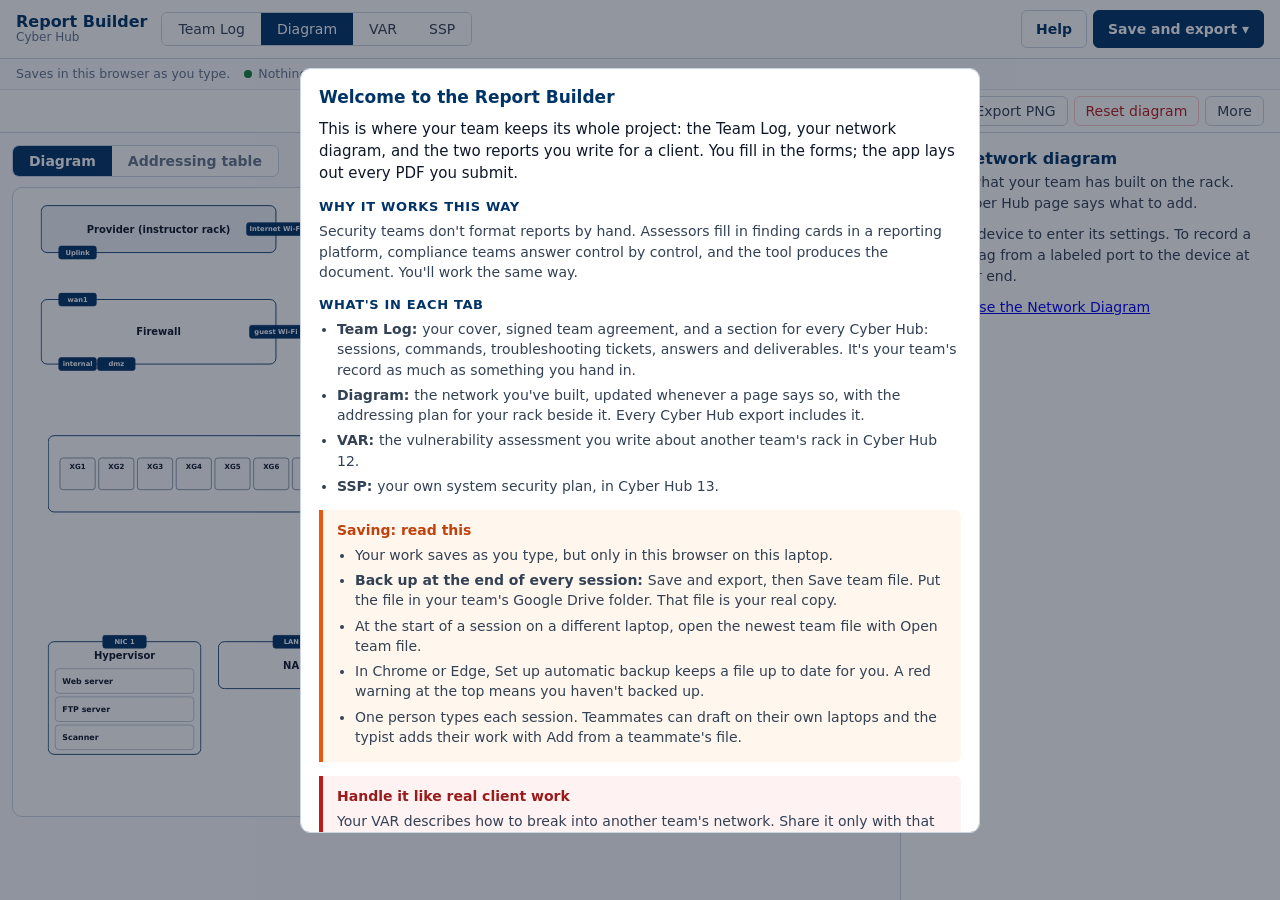
==== commit 09c58c5d: "Ticket work log, language pass, steady diagram size, accessibility fixes, favicon, new sign-off pass" ====
--- a/diagram.html
+++ b/diagram.html
@@ -1,5 +1,5 @@
 <!doctype html><html lang="en"><head><meta charset="utf-8"><meta name="viewport" content="width=device-width, initial-scale=1">
-<title>Network Diagram</title><style>:root{--navy:#003366;--ink:#0f172a;--body:#334155;--muted:#64748b;--border:#cbd5e1;--hair:#e2e8f0;--page:#f8fafc;--card:#fff;--amber:#b45309;--sel:#2563eb;--err:#b91c1c}
+<title>Network Diagram</title><link rel="icon" type="image/svg+xml" href="data:image/svg+xml,%3Csvg%20xmlns%3D%22http%3A%2F%2Fwww.w3.org%2F2000%2Fsvg%22%20viewBox%3D%220%200%2064%2064%22%3E%3Crect%20width%3D%2264%22%20height%3D%2264%22%20rx%3D%2214%22%20fill%3D%22%23003366%22%2F%3E%3Cpath%20d%3D%22M32%209%2051%2016v15c0%2012-8%2020-19%2024-11-4-19-12-19-24V16z%22%20fill%3D%22none%22%20stroke%3D%22%23fff%22%20stroke-width%3D%224%22%20stroke-linejoin%3D%22round%22%2F%3E%3Cg%20fill%3D%22%23fff%22%3E%3Crect%20x%3D%2222%22%20y%3D%2222%22%20width%3D%2220%22%20height%3D%225%22%20rx%3D%221.5%22%2F%3E%3Crect%20x%3D%2222%22%20y%3D%2230%22%20width%3D%2220%22%20height%3D%225%22%20rx%3D%221.5%22%2F%3E%3Crect%20x%3D%2222%22%20y%3D%2238%22%20width%3D%2220%22%20height%3D%225%22%20rx%3D%221.5%22%2F%3E%3C%2Fg%3E%3Cg%20fill%3D%22%23f59e0b%22%3E%3Ccircle%20cx%3D%2237.5%22%20cy%3D%2224.5%22%20r%3D%221.4%22%2F%3E%3Ccircle%20cx%3D%2237.5%22%20cy%3D%2232.5%22%20r%3D%221.4%22%2F%3E%3Ccircle%20cx%3D%2237.5%22%20cy%3D%2240.5%22%20r%3D%221.4%22%2F%3E%3C%2Fg%3E%3C%2Fsvg%3E"><style>:root{--navy:#003366;--ink:#0f172a;--body:#334155;--muted:#64748b;--border:#cbd5e1;--hair:#e2e8f0;--page:#f8fafc;--card:#fff;--amber:#b45309;--sel:#2563eb;--err:#b91c1c}
 [hidden]{display:none!important}
 *{box-sizing:border-box}
 html,body{margin:0;height:100%}
@@ -220,6 +220,7 @@
 .tableview .plannote.warn{border-left-color:#d97706;background:#fffbeb;color:#7c2d12}
 .sr{position:absolute;width:1px;height:1px;overflow:hidden;clip:rect(0 0 0 0);white-space:nowrap}
 table.topo td{position:relative}
+.hvfocus{outline:none}.hvfocus:focus-visible .d-box{stroke:var(--sel);stroke-width:2.5}
 </style></head><body>
 <header class="bar">
  <div class="brand"><b>Network Diagram</b><small>Cyber Hub</small></div>
@@ -550,14 +551,19 @@
   return null;
 }
 
+// Rows are spaced for a typical finished rack, not for what has been typed so far, so the drawing keeps the same
+// size while a team fills it in: no jumping boxes, and a scroll bar either always or never at a given window size.
+const ROOM = { isp: 80, firewall: 66 + 4 * 19, switch: 46 + 7 * 19 };
+const roomOf = (d) => Math.max(boxSize(d).h, ROOM[d.kind] || 0);
+const LANES = 6;   // cable lanes kept free between the switch and the hosts
 function layout() {
   const SWX = 60, put = (id, x, y) => { const d = dev(id); if (d) { d.x = x; d.y = y; } };
   const isp = dev("isp"), fw = dev("fw"), sw = dev("sw");
   put("isp", SWX - 12, 30);
-  put("fw", SWX - 12, isp.y + boxSize(isp).h + 80);
+  put("fw", SWX - 12, isp.y + roomOf(isp) + 80);
   const besides = (id, ref) => { const d = dev(id); d.x = ref.x + boxSize(ref).w + 190; d.y = ref.y + (boxSize(ref).h - boxSize(d).h) / 2; };
   besides("isplap", isp); besides("guest", fw);
-  put("sw", SWX, fw.y + boxSize(fw).h + 90);
+  put("sw", SWX, fw.y + roomOf(fw) + 90);
   HOSTS.forEach((id, i) => put(id, SWX + i * HOST_PITCH, 0));
   routeAll();
 }
@@ -664,10 +670,12 @@
     const k = over.length ? Math.max(...over.map((u) => u.lane)) + 1 : 0;
     (used[k] ||= []).push(c); c.lane = k;
   }
-  const laneY = (k) => swR.y + swR.h + STUB + 10 + k * 20;
-  const hostY = laneY(Math.max(0, used.length - 1)) + 44;
+  const laneY = (k) => swR.y + roomOf(sw) + STUB + 10 + k * 20;
+  const hostY = laneY(Math.max(LANES - 1, used.length - 1)) + 44;
   HOSTS.forEach((id) => { dev(id).y = hostY; });
-  const bottom = Math.max(...doc.devices.filter((d) => d.kind !== "vm").map((d) => d.y + boxSize(d).h));
+  // The tallest host is the hypervisor with its three VMs and three lines of settings.
+  const hvFull = 42 + 3 * 19 + 8 + vmsOf("hv").length * (VM_H + 6) + 6;
+  const bottom = Math.max(hostY + hvFull, ...doc.devices.filter((d) => d.kind !== "vm").map((d) => d.y + boxSize(d).h));
   VB.w = SWX_END(); VB.h = bottom + 40;
   // 2. Route every cable.
   const B = blocks();
@@ -741,9 +749,13 @@
   for (const d of doc.devices) {
     if (d.kind === "vm") continue;
     const { w, h } = boxSize(d);
+    // The hypervisor holds its VMs, which are buttons of their own, so its keyboard target is its box alone:
+    // a button inside a button can't be reached properly by screen readers.
+    const nests = d.kind === "hypervisor";
+    const a11y = ui ? { tabindex: 0, role: "button", "aria-label": `${d.name}, ${KINDS[d.kind]}` } : {};
     const g = el("g", { class: "dev k-" + d.kind + (ui && sel?.type === "dev" && sel.id === d.id ? " sel" : ""), "data-dev": d.id,
-      transform: `translate(${d.x},${d.y})`, ...(ui ? { tabindex: 0, role: "button", "aria-label": `${d.name}, ${KINDS[d.kind]}` } : {}) }, gd);
-    el("rect", { width: w, height: h, rx: 10, class: "d-box" + (d.kind === "isp" ? " fixed" : "") }, g);
+      transform: `translate(${d.x},${d.y})`, ...(nests ? {} : a11y) }, gd);
+    el("rect", { width: w, height: h, rx: 10, class: "d-box" + (d.kind === "isp" ? " fixed" : "") }, nests && ui ? el("g", { class: "hvfocus", ...a11y }, g) : g);
     const lines = valueLines(d);
     if (d.kind === "switch") {
       const tx = w - SW_TEXT_W + 6;
@@ -936,7 +948,8 @@
   if (!g || (e.key !== "Enter" && e.key !== " ")) return;
   const id = g.dataset.vm || g.dataset.dev;
   e.preventDefault(); select({ type: "dev", id });
-  svg.querySelector(g.dataset.vm ? `[data-vm="${id}"]` : `[data-dev="${id}"]`)?.focus();
+  const t = svg.querySelector(g.dataset.vm ? `[data-vm="${id}"]` : `[data-dev="${id}"]`);
+  (t?.hasAttribute("tabindex") ? t : t?.querySelector(".hvfocus"))?.focus();
 });
 // A port, or a device with a single network port, holds one cable. A new cable replaces the old one.
 function occupied(end, except) {
@@ -1046,7 +1059,7 @@
   const out = [];
   if (ENDPOINT.has(d.kind)) {
     out.push(field("Hostname", inp(d, "hostname", { ph: "hostname", label: "Hostname" })), addrRow(d), field("Gateway", inp(d, "gateway", { kind: "ip", ph: "a.b.c.d", label: "Gateway" })));
-    if (d.kind === "vm") out.push(field("VLAN tag (blank if untagged)", inp(d, "vlanTag", { kind: "num", ph: "none", label: "VLAN tag" })));
+    if (d.kind === "vm") out.push(field("VLAN tag", inp(d, "vlanTag", { kind: "num", ph: "none", label: "VLAN tag" })));
     out.push(chk(d, "dhcp", "Gets its address by DHCP"));
     if (d.kind === "hypervisor") out.push(h("p", { class: "muted" }, "Select a virtual machine inside the hypervisor to fill in its settings."));
   }
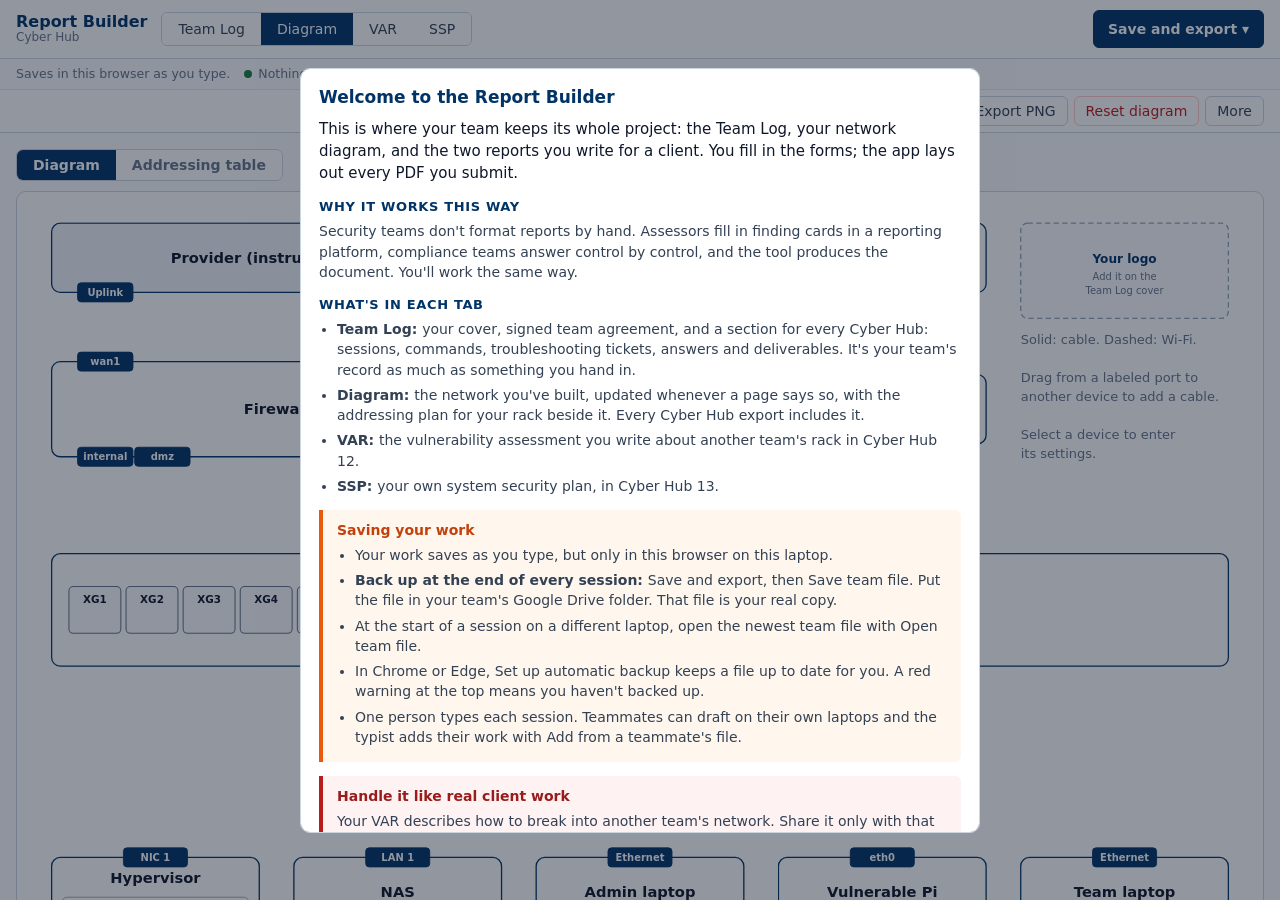
==== commit 3411c543: "Diagram: editor panel opens only while something is selected; even five-column grid layout The panel" ====
--- a/diagram.html
+++ b/diagram.html
@@ -32,8 +32,8 @@
 .savebar .sep{margin:0 6px}
 .savebar #saved.warn{color:var(--err)}
 .main{flex:1;display:flex;min-height:0}
-.stage{flex:1;min-width:0;overflow:auto;padding:12px}
-#svg{width:100%;min-width:900px;height:auto;display:block;background:#fff;border:1px solid var(--border);border-radius:10px;user-select:none;-webkit-user-select:none;touch-action:pan-x pan-y}
+.stage{flex:1;min-width:0;overflow:auto;padding:16px}
+#svg{width:100%;height:auto;display:block;background:#fff;border:1px solid var(--border);border-radius:10px;user-select:none;-webkit-user-select:none;touch-action:pan-x pan-y}
 #svg .dev,#svg .port,#svg .vm{touch-action:none}
 .scrollhint{display:none;margin:0 0 6px;font-size:12.5px;color:var(--muted)}
 .viewtabs{display:inline-flex;border:1px solid var(--border);border-radius:7px;overflow:hidden;margin:0 0 10px;background:#fff}
@@ -57,7 +57,10 @@
 .tableview{overflow-x:auto}
 table.topo .blank{color:#cbd5e1}
 .list{flex:1;min-width:0;overflow:auto;padding:16px 20px}
-.panel{width:380px;flex:none;border-left:1px solid var(--border);background:#fff;overflow:auto;padding:16px}
+.panel{width:380px;flex:none;border-left:1px solid var(--border);background:#fff;overflow:auto;padding:20px 20px 24px;position:relative}
+.panel[hidden]{display:none}
+.pclose{position:absolute;top:12px;right:12px;width:32px;height:32px;padding:0;border-radius:8px;font-size:20px;line-height:1;display:flex;align-items:center;justify-content:center}
+.panel h2{padding-right:40px}
 .panel h2,.list h2{font-size:16px;color:var(--navy);margin:0 0 4px}
 .panel .kind{font-size:12px;color:var(--muted);margin:0 0 12px}
 .panel p,.list p{margin:0 0 10px;line-height:1.5}
@@ -221,6 +224,8 @@
 .sr{position:absolute;width:1px;height:1px;overflow:hidden;clip:rect(0 0 0 0);white-space:nowrap}
 table.topo td{position:relative}
 .hvfocus{outline:none}.hvfocus:focus-visible .d-box{stroke:var(--sel);stroke-width:2.5}
+/* Phones: the drawing keeps a readable size and scrolls sideways */
+@media (max-width:820px){#svg{min-width:760px}}
 </style></head><body>
 <header class="bar">
  <div class="brand"><b>Network Diagram</b><small>Cyber Hub</small></div>
@@ -255,7 +260,7 @@
   </div>
   <div id="v-table" class="tableview" hidden></div>
  </section>
- <aside class="panel" id="panel" aria-label="Editor"></aside>
+ <aside class="panel" id="panel" aria-label="Editor" hidden></aside>
 </main>
 <div class="toast" id="toast" role="status" hidden></div>
 <div class="modal" id="modal" hidden><div class="card" role="dialog" aria-modal="true" aria-labelledby="m-title"><h2 id="m-title"></h2><div id="m-body"></div><div class="m-acts" id="m-acts"></div></div></div>
@@ -510,8 +515,13 @@
 
 // Geometry
 const VM_H = 42, PORT_W = 60, PORT_H = 54, PITCH = 66, OOB_GAP = 16, TAB_W = 64, TAB_H = 22;
-const SW_TEXT_W = 270, SW_W = 20 + 12 * PITCH + OOB_GAP + PORT_W + 26 + SW_TEXT_W;
-const HOST_W = 260, HOST_PITCH = 290, FW_W = 400, SIDE_W = 260;
+// Everything sits on one grid: five columns 240 wide with 40 between them, inside a 40 margin. The provider and
+// firewall span two columns, the two laptops beside them sit in the fourth, the hints, legend and logo in the fifth,
+// the switch spans all five, and each host takes one column, so every gap in the drawing is the same.
+const M = 40, COL = 240, GAP = 40, CPITCH = COL + GAP, CW = 5 * COL + 4 * GAP;
+const colX = (i) => M + i * CPITCH;
+const SW_W = CW, SW_TEXT_W = SW_W - (20 + 12 * PITCH + OOB_GAP + PORT_W + 26);
+const HOST_W = COL, HOST_PITCH = CPITCH, FW_W = 2 * COL + GAP, SIDE_W = COL;
 const HOSTS = ["hv", "nas", "admin", "pi", "lap"];
 function boxSize(d) {
   const lines = valueLines(d).length;
@@ -556,15 +566,16 @@
 const ROOM = { isp: 80, firewall: 66 + 4 * 19, switch: 46 + 7 * 19 };
 const roomOf = (d) => Math.max(boxSize(d).h, ROOM[d.kind] || 0);
 const LANES = 6;   // cable lanes kept free between the switch and the hosts
+const ROW_GAP = 80;   // the same vertical gap between the provider, the firewall and the switch
 function layout() {
-  const SWX = 60, put = (id, x, y) => { const d = dev(id); if (d) { d.x = x; d.y = y; } };
-  const isp = dev("isp"), fw = dev("fw"), sw = dev("sw");
-  put("isp", SWX - 12, 30);
-  put("fw", SWX - 12, isp.y + roomOf(isp) + 80);
-  const besides = (id, ref) => { const d = dev(id); d.x = ref.x + boxSize(ref).w + 190; d.y = ref.y + (boxSize(ref).h - boxSize(d).h) / 2; };
+  const put = (id, x, y) => { const d = dev(id); if (d) { d.x = x; d.y = y; } };
+  const isp = dev("isp"), fw = dev("fw");
+  put("isp", colX(0), 36);
+  put("fw", colX(0), isp.y + roomOf(isp) + ROW_GAP);
+  const besides = (id, ref) => { const d = dev(id); d.x = colX(3); d.y = ref.y + (boxSize(ref).h - boxSize(d).h) / 2; };
   besides("isplap", isp); besides("guest", fw);
-  put("sw", SWX, fw.y + roomOf(fw) + 90);
-  HOSTS.forEach((id, i) => put(id, SWX + i * HOST_PITCH, 0));
+  put("sw", colX(0), fw.y + roomOf(fw) + ROW_GAP);
+  HOSTS.forEach((id, i) => put(id, colX(i), 0));
   routeAll();
 }
 
@@ -695,7 +706,7 @@
   }
   svg.setAttribute("viewBox", `0 0 ${VB.w} ${VB.h}`);
 }
-const SWX_END = () => Math.max(60 + SW_W + 40, 60 + HOSTS.length * HOST_PITCH + 20, dev("guest").x + SIDE_W + 300);
+const SWX_END = () => M + CW + M;
 function pathOf(pts) {
   let d = `M${pts[0].x},${pts[0].y}`;
   for (let i = 1; i < pts.length - 1; i++) {
@@ -724,7 +735,7 @@
 
 function drawInto(root, ui) {
   layout();
-  const lw = 200, lh = 110, lx = VB.w - lw - 20, ly = 16;
+  const lw = COL, lh = 110, lx = colX(4), ly = 36;
   if (doc.meta.logo) {
     const g = el("g", ui ? { "data-logo": "1", class: "logo-slot", tabindex: 0, role: "button", "aria-label": "Company logo. Select to change or remove it." } : {}, root);
     el("image", { href: doc.meta.logo, x: lx, y: ly, width: lw, height: lh, preserveAspectRatio: "xMaxYMin meet", class: "d-logo" }, g);
@@ -843,7 +854,8 @@
 function drawLegend(root, ui) {
   const vs = vlansInUse();
   if (!vs.length) return;
-  const x = dev("isplap").x + SIDE_W + 70, y0 = hasContent() ? 92 : 170, step = vs.length > 9 ? 17 : 21;
+  // Under the logo, in the fifth column, below the one-line hint.
+  const x = colX(4), y0 = 36 + 110 + 64, step = vs.length > 9 ? 17 : 21;
   const g = el("g", { class: "legend" }, root);
   text(g, x, y0, "d-legh", "VLANs", "start");
   vs.forEach((v, i) => {
@@ -857,12 +869,11 @@
   svg.replaceChildren();
   drawInto(svg, true);
   if (view === "table") renderTable();
-  const gx = dev("isplap").x + SIDE_W + 70;
-  const tips = hasContent() ? ["Solid line: cable.  Dashed line: Wi-Fi."]
-    : ["Solid line: cable.  Dashed line: Wi-Fi.", "", "To record a cable, drag from a labeled port", "to the device at the other end.",
-      "Select a device to enter its settings."];
+  const gx = colX(4);
+  const tips = hasContent() ? ["Solid: cable.  Dashed: Wi-Fi."]
+    : ["Solid: cable.  Dashed: Wi-Fi.", "", "Drag from a labeled port to", "another device to add a cable.", "", "Select a device to enter", "its settings."];
   const g = el("g", {}, svg);
-  tips.forEach((s, i) => text(g, gx, 56 + i * 22, "ghint", s));
+  tips.forEach((s, i) => text(g, gx, 36 + 110 + 30 + i * 22, "ghint", s));
 }
 
 // ------------------------------------------------------------------ canvas interaction
@@ -1136,12 +1147,12 @@
   const top = panel.scrollTop;
   const s = findSel();
   const kids = [];
-  if (!s) {
-    kids.push(h("h2", {}, "Your network diagram"),
-      h("p", {}, "Record what your team has built on the rack. Each Cyber Hub page says what to add."),
-      h("p", {}, "Select a device to enter its settings. To record a cable, drag from a labeled port to the device at the other end."),
-      h("p", {}, h("a", { href: "#", onclick: (e) => { e.preventDefault(); help(); } }, "How to use the Network Diagram")));
-  } else if (sel.type === "dev") {
+  // The editor only takes room while something is selected; the drawing has the full width otherwise.
+  const open = !!s;
+  if (panel.hidden === open) { panel.hidden = !open; document.body.classList.toggle("panel-open", open); }
+  if (!s) { panel.replaceChildren(); return; }
+  kids.push(h("button", { class: "pclose", "aria-label": "Close the editor (Esc)", title: "Close (Esc)", onclick: () => select(null) }, "×"));
+  if (sel.type === "dev") {
     kids.push(h("h2", {}, s.name), h("p", { class: "kind" }, s.kind === "vm" ? "Virtual machine on the hypervisor" : KINDS[s.kind]));
     kids.push(...editor(s));
   } else {
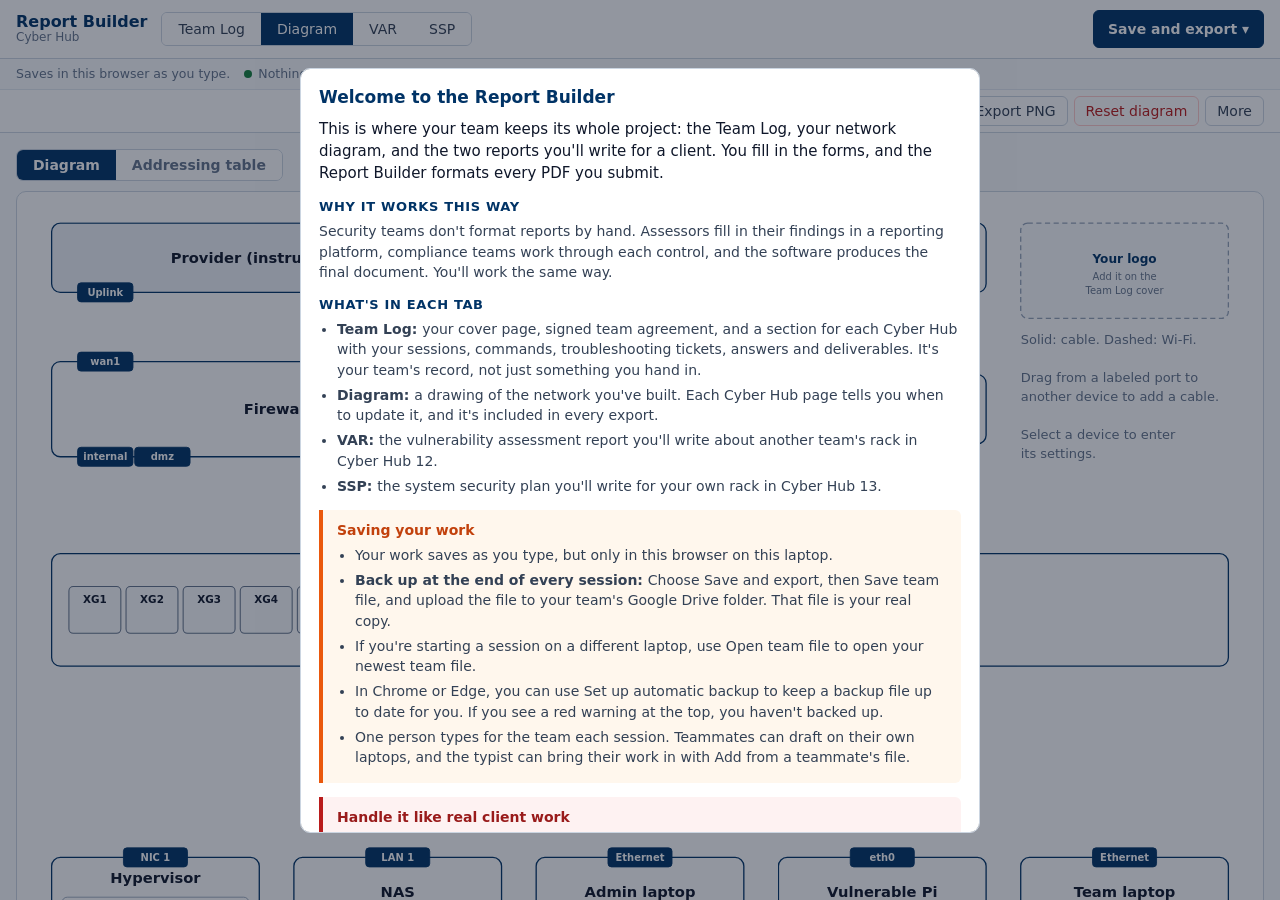
==== commit 3fab0865: "Language pass: plain, direct sentences that talk to the student Co-Authored-By: Claude Opus 5.5 <nor" ====
--- a/diagram.html
+++ b/diagram.html
@@ -247,7 +247,7 @@
   <input type="file" id="logofile" accept="image/png,image/jpeg,image/webp,image/gif" hidden>
  </div>
 </header>
-<div class="savebar"><span id="saved" role="status"></span><span class="sep">·</span><span>Each Cyber Hub's PDF export includes your diagram. Update it whenever a page says so.</span></div>
+<div class="savebar"><span id="saved" role="status"></span><span class="sep">·</span><span>Your diagram is included in every Cyber Hub export. Update it whenever a page asks you to.</span></div>
 <main class="main">
  <section class="stage" id="stage">
   <div class="viewtabs" role="tablist" aria-label="View">
@@ -402,11 +402,11 @@
 }
 function save() {
   if (HOST) { try { saveFailed = !HOST.save(JSON.parse(JSON.stringify(doc))); } catch { saveFailed = true; } }
-  else { $("saved").textContent = "You're viewing a shared diagram. Changes here aren't saved anywhere."; return; }
+  else { $("saved").textContent = "You're viewing a shared diagram. Any changes you make here won't be saved."; return; }
   const s = $("saved");
   s.classList.toggle("warn", saveFailed);
   // If the browser refuses (storage blocked or full), the share link still holds everything: offer it right here.
-  if (saveFailed) s.textContent = "Couldn't save. Use Back up now in the Report Builder's save bar.";
+  if (saveFailed) s.textContent = "Your diagram couldn't be saved. Use Back up now at the top of the Report Builder.";
   else s.textContent = "Saved with your team file at " + new Date().toLocaleTimeString([], { hour: "numeric", minute: "2-digit" });
 }
 function updateButtons() {
@@ -901,7 +901,7 @@
   doc.links = doc.links.filter((l) => !gone.includes(l));
   if (sel?.type === "link" && gone.some((l) => l.id === sel.id)) sel = null;
   commit(); renderSvg(); renderPanel();
-  toast(gone.length > 1 ? "Cables removed. Undo brings them back." : "Cable removed. Undo brings it back.");
+  toast(gone.length > 1 ? "Cables removed. Use Undo to bring them back." : "Cable removed. Use Undo to bring it back.");
 }
 svg.addEventListener("click", (e) => { const u = e.target.closest("[data-unplug]"); if (u) unplug(u.dataset.unplug); });
 svg.addEventListener("keydown", (e) => { const u = e.target.closest?.("[data-unplug]"); if (u && (e.key === "Enter" || e.key === " ")) { e.preventDefault(); unplug(u.dataset.unplug); } });
@@ -980,7 +980,7 @@
   doc.links.push(l); freshLink = l.id; clearTimeout(freshT); freshT = setTimeout(() => { freshLink = null; }, 900);
   commit(); select({ type: "link", id: l.id });
   const needPort = (e) => portsFor(dev(e.device)).length && !e.port;
-  toast(gone.length ? "Replaced the old cable. Undo brings it back." : needPort(a) || needPort(b) ? "Cable recorded. Choose the port it uses." : "Cable recorded.");
+  toast(gone.length ? "The old cable was replaced. Use Undo to bring it back." : needPort(a) || needPort(b) ? "Cable added. Choose the port it plugs into." : "Cable recorded.");
 }
 function setPort(l, end, port) {
   end.port = port;
@@ -1072,7 +1072,7 @@
     out.push(field("Hostname", inp(d, "hostname", { ph: "hostname", label: "Hostname" })), addrRow(d), field("Gateway", inp(d, "gateway", { kind: "ip", ph: "a.b.c.d", label: "Gateway" })));
     if (d.kind === "vm") out.push(field("VLAN tag", inp(d, "vlanTag", { kind: "num", ph: "none", label: "VLAN tag" })));
     out.push(chk(d, "dhcp", "Gets its address by DHCP"));
-    if (d.kind === "hypervisor") out.push(h("p", { class: "muted" }, "Select a virtual machine inside the hypervisor to fill in its settings."));
+    if (d.kind === "hypervisor") out.push(h("p", { class: "muted" }, "Select a virtual machine inside the hypervisor to enter its settings."));
   }
   if (d.kind === "isp") out.push(addrRow(d));
   if (d.kind === "switch" || d.kind === "firewall") out.push(field("Hostname", inp(d, "hostname", { ph: "hostname", label: "Hostname" })));
@@ -1120,26 +1120,26 @@
 function linkEditor(l) {
   const A = dev(l.a.device), B = dev(l.b.device);
   return [field(A.name, portSelect(l, l.a)), field(B.name, portSelect(l, l.b)),
-    h("p", { class: "muted" }, "Switch port settings are entered on the switch. Choosing a port that already has a cable replaces that cable.")];
+    h("p", { class: "muted" }, "Enter switch port settings on the switch itself. If you choose a port that already has a cable, the new cable will replace it.")];
 }
 function help() {
   ask("How to use the Network Diagram", [
-    h("p", {}, "Your team records the network it has built on the rack. Each Cyber Hub page ends with an “Update your network diagram” box that says what to record from that lab."),
+    h("p", {}, "Use this diagram to record the network your team has built on the rack. Each Cyber Hub page ends with an “Update your network diagram” box that tells you what to add from that lab."),
     sec("Record a cable"),
-    h("p", {}, "Drag from a labeled port, such as a switch port or a firewall interface, and drop it on the device at the other end. Dropping on a port records that port. A port that already has a cable gets the new one instead; Undo brings the old one back."),
+    h("p", {}, "Drag from a labeled port, such as a switch port or a firewall interface, and drop it on the device at the other end. If you drop it on a specific port, that port is recorded too. If a port already has a cable, the new one replaces it, and you can use Undo to bring the old one back."),
     sec("Enter settings"),
-    h("p", {}, "Select a device to fill in its settings, or a virtual machine inside the hypervisor. The Addressing table tab lists every interface and cable you have entered, beside the addressing plan for your rack, and the SSP copies it for you."),
+    h("p", {}, "Select a device, or a virtual machine inside the hypervisor, to enter its settings. The Addressing table tab lists every interface and cable you've entered next to the addressing plan for your rack."),
     sec("See your VLANs"),
-    h("p", {}, "Each VLAN gets its own color the first time it appears on a switch port, a VLAN interface or a VM tag. Ports, cables, VMs and devices take the color of their VLAN, and a trunk cable is striped with every VLAN it carries. Point at a VLAN in the legend to fade out everything outside it."),
+    h("p", {}, "Each VLAN gets its own color the first time you use it. Ports, cables, VMs and devices are colored by their VLAN, and trunk cables are striped with every VLAN they carry. Hover over a VLAN in the legend to highlight everything on it."),
     sec("Remove a cable"),
-    h("p", {}, "Select the small × on a port that has a cable, or select the cable and choose Delete cable. Undo brings it back."),
+    h("p", {}, "Select the small × on a port that has a cable, or select the cable and choose Delete cable. You can use Undo to bring it back."),
     sec("Your logo"),
-    h("p", {}, HOST ? "Your logo comes from the Team Log cover. Add or change it there and it shows here and on every report." : "Select Upload logo in the top corner of the diagram and choose a PNG or JPG. Your logo replaces the placeholder and appears in Export PNG. Select it again to change or remove it. The app shrinks it so the share link stays short."),
+    h("p", {}, HOST ? "You can add or change your logo on the Team Log cover." : "Select Upload logo in the top corner of the diagram and choose a PNG or JPG. Select your logo again to change or remove it."),
     sec("Save and share"),
-    h("p", {}, "The diagram saves with your team file, like the rest of the Report Builder. Each Cyber Hub's PDF export includes it, and the SSP adds it for you. Copy share link gives a view-only link, if your instructor asks for one."),
+    h("p", {}, "Your diagram saves with the rest of your team file and is included in every Cyber Hub export. If your instructor asks for a link, use Copy share link to make a view-only copy."),
     sec("The addressing plan"),
-    h("p", {}, "The Addressing table's Planned column is the plan for your rack, from the rack number on the Team Log cover. Anything you enter that differs from it is marked in amber. The drawing and your exports show only what you entered."),
-    h("p", { class: "muted" }, "Matching the plan isn't the same as working. Test on the rack."),
+    h("p", {}, "The Planned column in the Addressing table shows the addressing plan for your rack. Anything you enter that doesn't match the plan is marked in amber. Your diagram and exports only show what you entered."),
+    h("p", { class: "muted" }, "Matching the plan doesn't mean it works. Always test on the rack."),
   ], [["Close"]]);
 }
 
@@ -1282,17 +1282,17 @@
       flagged(r.ip, r.diff.ip), flagged(r.mask, r.diff.mask), flagged(r.gw, r.diff.gw)], (r) => r.d.id, "addr");
   const nd = A.reduce((n, r) => n + Object.keys(r.diff).length, 0);
   const planNote = !HOST ? null
-    : !rk ? h("p", { class: "plannote" }, "The Planned column shows the plan's patterns. Add your rack number on the Team Log cover and it fills in for your rack.")
-    : nd ? h("p", { class: "plannote warn" }, `${nd} ${nd === 1 ? "entry differs" : "entries differ"} from the plan, marked in amber. Either the rack or your diagram is wrong: check the device, then fix whichever is out of step.`)
-    : h("p", { class: "plannote" }, "Everything you've entered matches the plan. That isn't the same as working: test it on the rack.");
+    : !rk ? h("p", { class: "plannote" }, "Add your rack number on the Team Log cover to see the plan for your rack.")
+    : nd ? h("p", { class: "plannote warn" }, `${nd} ${nd === 1 ? "entry differs" : "entries differ"} from the plan and marked in amber. Either the rack or your diagram is wrong, so check the device and fix whichever one is off.`)
+    : h("p", { class: "plannote" }, "Everything you've entered matches the plan. That doesn't mean it works, so test it on the rack.");
   const ct = C.length ? tableEl("Connections", ["Device", "Port", "Connects to", "Port", "Mode", "VLANs"], C,
     (r, first) => [r.A.name, dash(r.pa), r.B.name, dash(r.pb), dash(r.mode), dash(r.vlans)], (r) => r.A.id + r.pa, "conn")
     : h("p", { class: "muted" }, "No cables recorded yet.");
   const head = (title, note, t) => h("div", { class: "thead" }, h("div", {}, h("h2", {}, title), h("p", { class: "muted" }, note)),
     t.tagName === "TABLE" ? h("button", { class: "small", onclick: () => copyTable(t) }, "Copy table") : null);
   tableView.replaceChildren(
-    head("Addressing table", "Every interface: the plan for your rack beside what you entered. Select a row to edit that device.", at), planNote, at,
-    head("Connections", "Every cable, with the switch port's mode and VLANs.", ct), ct);
+    head("Addressing table", "Every interface you've entered, next to the plan for your rack. Select a row to edit that device.", at), planNote, at,
+    head("Connections", "Every cable you've recorded, with each switch port's mode and VLANs.", ct), ct);
   tableView.scrollTop = top;
 }
 let view = "canvas";
@@ -1349,7 +1349,7 @@
 async function share() {
   const url = await shareURL();
   sharedJSON = snapshot(); updateButtons();
-  try { await navigator.clipboard.writeText(url); toast("Share link copied. Anyone with it can view this version of your diagram."); }
+  try { await navigator.clipboard.writeText(url); toast("Share link copied. Anyone with this link can view this version of your diagram."); }
   catch {
     ask("Copy your share link", [h("p", {}, "Select the link and copy it."), h("textarea", { readonly: true, value: url, onfocus: (e) => e.target.select() })], [["Done"]]);
     setTimeout(() => $("m-body").querySelector("textarea")?.select(), 0);
@@ -1384,7 +1384,7 @@
   try {
     const c = await renderPng(); const blob = await new Promise((r) => c.toBlob(r, "image/png"));
     download(blob, fileBase() + ".png"); toast("PNG downloaded.");
-  } catch { toast("This browser couldn't make the PNG. Try Print, then Save as PDF."); }
+  } catch { toast("This browser couldn't create the PNG. Try Print, then Save as PDF instead."); }
 }
 // Used by the Report Builder: the diagram as an image for the PDFs and the SSP, the share link, and a reload.
 window.rbPNG = async () => { const c = await renderPng(); return c.toDataURL("image/png"); };
@@ -1424,7 +1424,7 @@
   let d = null;
   try { d = await readLogo(f); } catch {}
   if (!d) { toast("That file couldn't be used as a logo. Try a PNG or JPG image."); return; }
-  doc.meta.logo = d; commit(); renderAll(); toast("Logo added. It shows on your reports too.");
+  doc.meta.logo = d; commit(); renderAll(); toast("Your logo has been added.");
 });
 const more = $("more");
 $("b-more").onclick = (e) => { e.stopPropagation(); more.hidden = !more.hidden; $("b-more").setAttribute("aria-expanded", !more.hidden); };
@@ -1434,11 +1434,11 @@
 $("file").onchange = async (e) => {
   const f = e.target.files[0]; e.target.value = "";
   if (!f) return;
-  try { const o = JSON.parse(await f.text()); normalize(o); ask("Open " + f.name + "?", [h("p", {}, "This replaces the diagram on screen. Copy its share link first if you want to keep it.")], [["Cancel"], ["Open", () => load(o, "Opened " + f.name)]]); }
+  try { const o = JSON.parse(await f.text()); normalize(o); ask("Open " + f.name + "?", [h("p", {}, "This will replace the diagram on screen. If you want to keep it, copy its share link first.")], [["Cancel"], ["Open", () => load(o, "Opened " + f.name)]]); }
   catch { toast("That file isn't a diagram backup."); }
 };
 $("b-print").onclick = () => { setView("canvas"); setTimeout(() => print(), 50); };
-$("b-reset").onclick = () => ask("Reset the diagram?", [h("p", {}, "This clears every cable and setting."), h("p", { class: "muted" }, "You can undo this, and the Report Builder's History keeps earlier versions.")],
+$("b-reset").onclick = () => ask("Reset the diagram?", [h("p", {}, "This will clear every cable and setting."), h("p", { class: "muted" }, "You can undo this, and earlier versions are kept in History.")],
   [["Cancel"], ["Reset", () => { const co = doc.meta.company, lg = doc.meta.logo; doc = blankDoc(); doc.meta.company = co; if (lg) doc.meta.logo = lg; sel = null; sharedJSON = null; commit(); renderAll(); }, "danger"]]);
 $("company").addEventListener("input", (e) => { doc.meta.company = e.target.value; });
 $("company").addEventListener("change", commit);
@@ -1467,7 +1467,7 @@
       if (differs && hasContent(local)) {
         doc = local; renderAll(); commit();
         ask("Which diagram do you want?", [h("p", {}, "This browser already holds a different diagram" + (local.meta.company ? ` (${local.meta.company})` : "") + "."),
-          h("p", {}, "Opening the link replaces it. If you need the one in this browser, cancel and copy its share link first.")],
+          h("p", {}, "Opening the link will replace it. If you want to keep the one in this browser, cancel and copy its share link first.")],
           [["Keep this browser's diagram", () => { sharedJSON = null; updateButtons(); }], ["Open the link", () => { load(linked, "Opened the shared diagram."); sharedJSON = snapshot(); updateButtons(); }]]);
         return;
       }
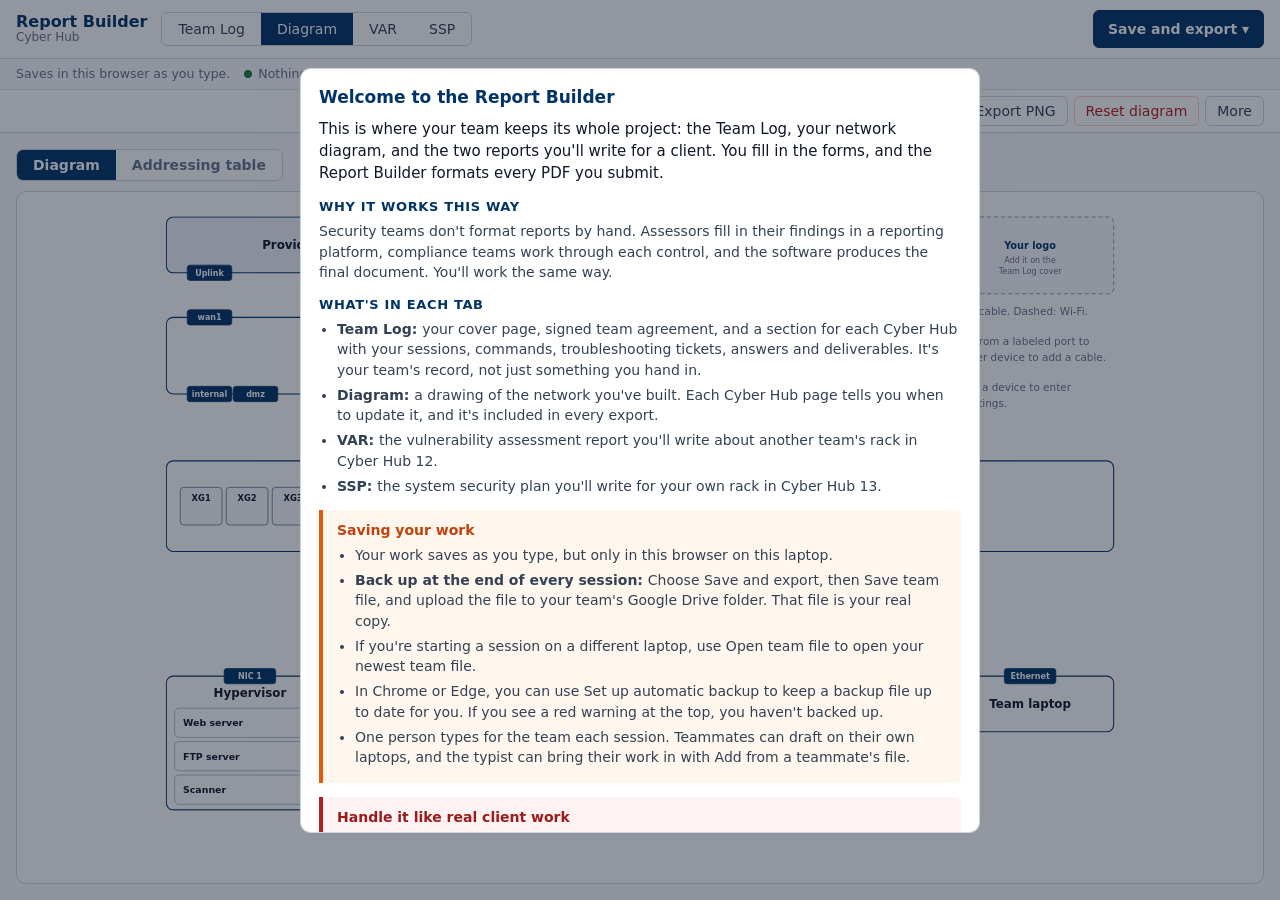
==== commit 2162db62: "Diagram scales to fit the screen, so there's nothing to scroll Co-Authored-By: Claude Opus 5.5 <nore" ====
--- a/diagram.html
+++ b/diagram.html
@@ -32,8 +32,12 @@
 .savebar .sep{margin:0 6px}
 .savebar #saved.warn{color:var(--err)}
 .main{flex:1;display:flex;min-height:0}
-.stage{flex:1;min-width:0;overflow:auto;padding:16px}
-#svg{width:100%;height:auto;display:block;background:#fff;border:1px solid var(--border);border-radius:10px;user-select:none;-webkit-user-select:none;touch-action:pan-x pan-y}
+.stage{flex:1;min-width:0;overflow:auto;padding:16px;display:flex;flex-direction:column}
+.stage>.viewtabs{align-self:flex-start;flex:none}
+/* The drawing scales to fit the space left on screen, so there's nothing to scroll. Below 420px tall it stops shrinking. */
+#v-canvas{flex:1 1 auto;min-height:420px;display:flex;flex-direction:column}
+#v-canvas[hidden]{display:none}
+#svg{flex:1 1 auto;min-height:0;height:100%;width:100%;display:block;background:#fff;border:1px solid var(--border);border-radius:10px;user-select:none;-webkit-user-select:none;touch-action:pan-x pan-y}
 #svg .dev,#svg .port,#svg .vm{touch-action:none}
 .scrollhint{display:none;margin:0 0 6px;font-size:12.5px;color:var(--muted)}
 .viewtabs{display:inline-flex;border:1px solid var(--border);border-radius:7px;overflow:hidden;margin:0 0 10px;background:#fff}
@@ -158,7 +162,7 @@
  
  .modal .card{padding:16px}
 }
-@media print{.bar,.savebar,.panel,.toast,.modal{display:none!important}.main{display:block}.stage{padding:0;overflow:visible}#svg{border:0;min-width:0}.ghint{display:none}.dev.sel .d-box{stroke:#003366;stroke-width:1.5}}
+@media print{.bar,.savebar,.panel,.toast,.modal{display:none!important}.main{display:block}.stage{padding:0;overflow:visible;display:block}#v-canvas{display:block}#svg{border:0;min-width:0;height:auto}.ghint{display:none}.dev.sel .d-box{stroke:#003366;stroke-width:1.5}}
 .when{margin:0 0 10px;padding-left:18px;font-size:13px;line-height:1.45}
 .when li{margin:0 0 5px}
 .modal .card{max-height:88vh;overflow:auto}
@@ -225,7 +229,7 @@
 table.topo td{position:relative}
 .hvfocus{outline:none}.hvfocus:focus-visible .d-box{stroke:var(--sel);stroke-width:2.5}
 /* Phones: the drawing keeps a readable size and scrolls sideways */
-@media (max-width:820px){#svg{min-width:760px}}
+@media (max-width:820px){#svg{min-width:760px;height:auto;flex:none}#v-canvas{flex:none;min-height:0}}
 </style></head><body>
 <header class="bar">
  <div class="brand"><b>Network Diagram</b><small>Cyber Hub</small></div>
@@ -565,8 +569,8 @@
 // size while a team fills it in: no jumping boxes, and a scroll bar either always or never at a given window size.
 const ROOM = { isp: 80, firewall: 66 + 4 * 19, switch: 46 + 7 * 19 };
 const roomOf = (d) => Math.max(boxSize(d).h, ROOM[d.kind] || 0);
-const LANES = 6;   // cable lanes kept free between the switch and the hosts
-const ROW_GAP = 80;   // the same vertical gap between the provider, the firewall and the switch
+const LANES = 5;   // cable lanes kept free between the switch and the hosts
+const ROW_GAP = 64;   // the same vertical gap between the provider, the firewall and the switch
 function layout() {
   const put = (id, x, y) => { const d = dev(id); if (d) { d.x = x; d.y = y; } };
   const isp = dev("isp"), fw = dev("fw");
@@ -681,8 +685,8 @@
     const k = over.length ? Math.max(...over.map((u) => u.lane)) + 1 : 0;
     (used[k] ||= []).push(c); c.lane = k;
   }
-  const laneY = (k) => swR.y + roomOf(sw) + STUB + 10 + k * 20;
-  const hostY = laneY(Math.max(LANES - 1, used.length - 1)) + 44;
+  const laneY = (k) => swR.y + roomOf(sw) + STUB + 10 + k * 16;
+  const hostY = laneY(Math.max(LANES - 1, used.length - 1)) + 38;
   HOSTS.forEach((id) => { dev(id).y = hostY; });
   // The tallest host is the hypervisor with its three VMs and three lines of settings.
   const hvFull = 42 + 3 * 19 + 8 + vmsOf("hv").length * (VM_H + 6) + 6;
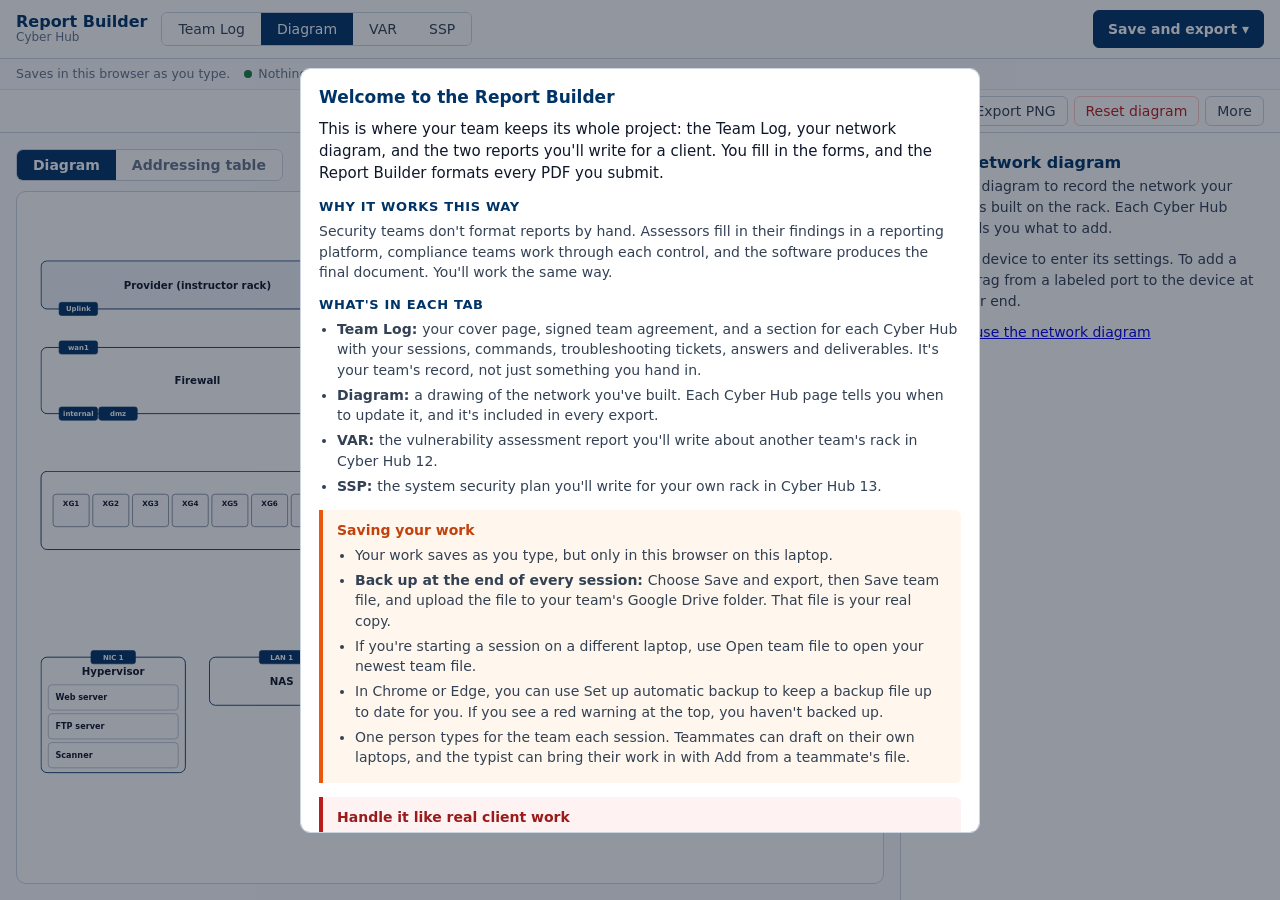
==== commit f16c6c4d: "Diagram: the side panel is always shown again, beside the drawing that scales to fit Co-Authored-By:" ====
--- a/diagram.html
+++ b/diagram.html
@@ -62,9 +62,6 @@
 table.topo .blank{color:#cbd5e1}
 .list{flex:1;min-width:0;overflow:auto;padding:16px 20px}
 .panel{width:380px;flex:none;border-left:1px solid var(--border);background:#fff;overflow:auto;padding:20px 20px 24px;position:relative}
-.panel[hidden]{display:none}
-.pclose{position:absolute;top:12px;right:12px;width:32px;height:32px;padding:0;border-radius:8px;font-size:20px;line-height:1;display:flex;align-items:center;justify-content:center}
-.panel h2{padding-right:40px}
 .panel h2,.list h2{font-size:16px;color:var(--navy);margin:0 0 4px}
 .panel .kind{font-size:12px;color:var(--muted);margin:0 0 12px}
 .panel p,.list p{margin:0 0 10px;line-height:1.5}
@@ -264,7 +261,7 @@
   </div>
   <div id="v-table" class="tableview" hidden></div>
  </section>
- <aside class="panel" id="panel" aria-label="Editor" hidden></aside>
+ <aside class="panel" id="panel" aria-label="Editor"></aside>
 </main>
 <div class="toast" id="toast" role="status" hidden></div>
 <div class="modal" id="modal" hidden><div class="card" role="dialog" aria-modal="true" aria-labelledby="m-title"><h2 id="m-title"></h2><div id="m-body"></div><div class="m-acts" id="m-acts"></div></div></div>
@@ -1151,12 +1148,13 @@
   const top = panel.scrollTop;
   const s = findSel();
   const kids = [];
-  // The editor only takes room while something is selected; the drawing has the full width otherwise.
-  const open = !!s;
-  if (panel.hidden === open) { panel.hidden = !open; document.body.classList.toggle("panel-open", open); }
-  if (!s) { panel.replaceChildren(); return; }
-  kids.push(h("button", { class: "pclose", "aria-label": "Close the editor (Esc)", title: "Close (Esc)", onclick: () => select(null) }, "×"));
-  if (sel.type === "dev") {
+  // The panel always shows. With nothing selected it says how to get started; the drawing scales to fit beside it.
+  if (!s) {
+    kids.push(h("h2", {}, "Your network diagram"),
+      h("p", {}, "Use this diagram to record the network your team has built on the rack. Each Cyber Hub page tells you what to add."),
+      h("p", {}, "Select a device to enter its settings. To add a cable, drag from a labeled port to the device at the other end."),
+      h("p", {}, h("a", { href: "#", onclick: (e) => { e.preventDefault(); help(); } }, "How to use the network diagram")));
+  } else if (sel.type === "dev") {
     kids.push(h("h2", {}, s.name), h("p", { class: "kind" }, s.kind === "vm" ? "Virtual machine on the hypervisor" : KINDS[s.kind]));
     kids.push(...editor(s));
   } else {
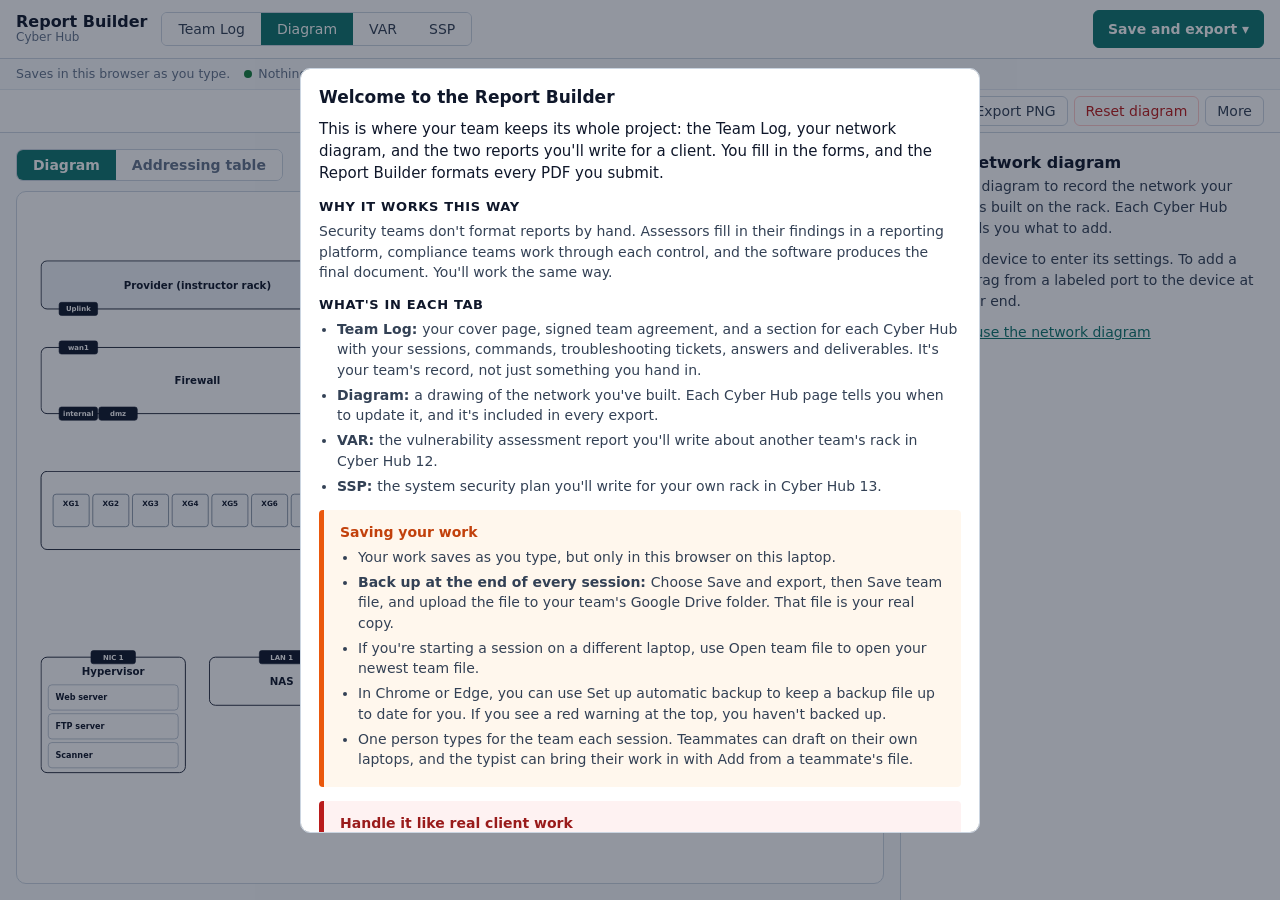
==== commit baf67bb4: "Match the course style guide v2.1: ink and teal instead of navy, guide callout colors, ink table hea" ====
--- a/diagram.html
+++ b/diagram.html
@@ -1,5 +1,5 @@
 <!doctype html><html lang="en"><head><meta charset="utf-8"><meta name="viewport" content="width=device-width, initial-scale=1">
-<title>Network Diagram</title><link rel="icon" type="image/svg+xml" href="data:image/svg+xml,%3Csvg%20xmlns%3D%22http%3A%2F%2Fwww.w3.org%2F2000%2Fsvg%22%20viewBox%3D%220%200%2064%2064%22%3E%3Crect%20width%3D%2264%22%20height%3D%2264%22%20rx%3D%2214%22%20fill%3D%22%23003366%22%2F%3E%3Cpath%20d%3D%22M32%209%2051%2016v15c0%2012-8%2020-19%2024-11-4-19-12-19-24V16z%22%20fill%3D%22none%22%20stroke%3D%22%23fff%22%20stroke-width%3D%224%22%20stroke-linejoin%3D%22round%22%2F%3E%3Cg%20fill%3D%22%23fff%22%3E%3Crect%20x%3D%2222%22%20y%3D%2222%22%20width%3D%2220%22%20height%3D%225%22%20rx%3D%221.5%22%2F%3E%3Crect%20x%3D%2222%22%20y%3D%2230%22%20width%3D%2220%22%20height%3D%225%22%20rx%3D%221.5%22%2F%3E%3Crect%20x%3D%2222%22%20y%3D%2238%22%20width%3D%2220%22%20height%3D%225%22%20rx%3D%221.5%22%2F%3E%3C%2Fg%3E%3Cg%20fill%3D%22%23f59e0b%22%3E%3Ccircle%20cx%3D%2237.5%22%20cy%3D%2224.5%22%20r%3D%221.4%22%2F%3E%3Ccircle%20cx%3D%2237.5%22%20cy%3D%2232.5%22%20r%3D%221.4%22%2F%3E%3Ccircle%20cx%3D%2237.5%22%20cy%3D%2240.5%22%20r%3D%221.4%22%2F%3E%3C%2Fg%3E%3C%2Fsvg%3E"><style>:root{--navy:#003366;--ink:#0f172a;--body:#334155;--muted:#64748b;--border:#cbd5e1;--hair:#e2e8f0;--page:#f8fafc;--card:#fff;--amber:#b45309;--sel:#2563eb;--err:#b91c1c}
+<title>Network Diagram</title><link rel="icon" type="image/svg+xml" href="data:image/svg+xml,%3Csvg%20xmlns%3D%22http%3A%2F%2Fwww.w3.org%2F2000%2Fsvg%22%20viewBox%3D%220%200%2064%2064%22%3E%3Crect%20width%3D%2264%22%20height%3D%2264%22%20rx%3D%2214%22%20fill%3D%22%23003366%22%2F%3E%3Cpath%20d%3D%22M32%209%2051%2016v15c0%2012-8%2020-19%2024-11-4-19-12-19-24V16z%22%20fill%3D%22none%22%20stroke%3D%22%23fff%22%20stroke-width%3D%224%22%20stroke-linejoin%3D%22round%22%2F%3E%3Cg%20fill%3D%22%23fff%22%3E%3Crect%20x%3D%2222%22%20y%3D%2222%22%20width%3D%2220%22%20height%3D%225%22%20rx%3D%221.5%22%2F%3E%3Crect%20x%3D%2222%22%20y%3D%2230%22%20width%3D%2220%22%20height%3D%225%22%20rx%3D%221.5%22%2F%3E%3Crect%20x%3D%2222%22%20y%3D%2238%22%20width%3D%2220%22%20height%3D%225%22%20rx%3D%221.5%22%2F%3E%3C%2Fg%3E%3Cg%20fill%3D%22%23f59e0b%22%3E%3Ccircle%20cx%3D%2237.5%22%20cy%3D%2224.5%22%20r%3D%221.4%22%2F%3E%3Ccircle%20cx%3D%2237.5%22%20cy%3D%2232.5%22%20r%3D%221.4%22%2F%3E%3Ccircle%20cx%3D%2237.5%22%20cy%3D%2240.5%22%20r%3D%221.4%22%2F%3E%3C%2Fg%3E%3C%2Fsvg%3E"><style>:root{--navy:#0f172a;--accent:#0f766e;--tint:#e6f4f1;--ink:#0f172a;--body:#334155;--muted:#64748b;--border:#cbd5e1;--hair:#e2e8f0;--page:#f8fafc;--card:#fff;--amber:#b45309;--sel:#0f766e;--err:#b91c1c}
 [hidden]{display:none!important}
 *{box-sizing:border-box}
 html,body{margin:0;height:100%}
@@ -7,13 +7,13 @@
 button{font:inherit;color:var(--body);background:#fff;border:1px solid var(--border);border-radius:6px;padding:6px 11px;cursor:pointer}
 button:hover{background:#f1f5f9}
 button:focus-visible,input:focus-visible,select:focus-visible,.dev:focus-visible{outline:2px solid var(--sel);outline-offset:2px}
-button.primary{background:var(--navy);border-color:var(--navy);color:#fff;position:relative}
-button.primary:hover{background:#00264d}
+button.primary{background:var(--accent);border-color:var(--accent);color:#fff;position:relative}
+button.primary:hover{background:#115e59}
 button.danger{color:var(--err);border-color:#fecaca}
 button.small{padding:3px 8px;font-size:12.5px}
 button:disabled{opacity:.45;cursor:default}
 input,select{font:inherit;color:var(--ink);border:1px solid var(--border);border-radius:5px;padding:5px 7px;background:#fff;min-width:0;width:100%}
-input[type=checkbox]{width:auto;accent-color:var(--navy)}
+input[type=checkbox]{width:auto;accent-color:var(--accent)}
 .bar{display:flex;align-items:center;gap:14px;padding:10px 16px;background:#fff;border-bottom:1px solid var(--border);flex-wrap:wrap}
 .brand{display:flex;flex-direction:column;line-height:1.15;margin-right:4px}
 .brand b{color:var(--navy);font-size:16px}
@@ -22,7 +22,7 @@
 .company input{width:190px}
 .seg{display:flex;border:1px solid var(--border);border-radius:6px;overflow:hidden}
 .seg button{border:0;border-radius:0;padding:6px 14px}
-.seg button[aria-selected=true]{background:var(--navy);color:#fff}
+.seg button[aria-selected=true]{background:var(--accent);color:#fff}
 .acts{display:flex;gap:6px;margin-left:auto;align-items:center;flex-wrap:wrap}
 .dot{position:absolute;top:-4px;right:-4px;width:10px;height:10px;border-radius:50%;background:#f59e0b;border:2px solid #fff}
 .menu{position:relative}
@@ -42,11 +42,11 @@
 .scrollhint{display:none;margin:0 0 6px;font-size:12.5px;color:var(--muted)}
 .viewtabs{display:inline-flex;border:1px solid var(--border);border-radius:7px;overflow:hidden;margin:0 0 10px;background:#fff}
 .viewtabs button{border:0;border-radius:0;padding:7px 16px;font-weight:600;color:var(--muted)}
-.viewtabs button[aria-selected=true]{background:var(--navy);color:#fff}
+.viewtabs button[aria-selected=true]{background:var(--accent);color:#fff}
 .tableview{background:#fff;border:1px solid var(--border);border-radius:10px;padding:18px 20px}
 .tableview .thead{display:flex;justify-content:space-between;align-items:flex-end;gap:12px;margin:0 0 8px}
 .tableview .thead:not(:first-child){margin-top:26px}
-.tableview h2{font-size:16px;color:var(--navy);margin:0 0 2px}
+.tableview h2{font-size:16px;color:var(--ink);margin:0 0 2px}
 .tableview p{margin:0;font-size:13px}
 table.topo{width:100%;border-collapse:collapse;font-size:13.5px}
 table.topo caption{position:absolute;left:-9999px}
@@ -62,7 +62,7 @@
 table.topo .blank{color:#cbd5e1}
 .list{flex:1;min-width:0;overflow:auto;padding:16px 20px}
 .panel{width:380px;flex:none;border-left:1px solid var(--border);background:#fff;overflow:auto;padding:20px 20px 24px;position:relative}
-.panel h2,.list h2{font-size:16px;color:var(--navy);margin:0 0 4px}
+.panel h2,.list h2{font-size:16px;color:var(--ink);margin:0 0 4px}
 .panel .kind{font-size:12px;color:var(--muted);margin:0 0 12px}
 .panel p,.list p{margin:0 0 10px;line-height:1.5}
 .sec{margin:16px 0 6px;font-size:12px;font-weight:700;letter-spacing:.05em;text-transform:uppercase;color:var(--muted)}
@@ -89,7 +89,7 @@
 .toast{position:fixed;left:50%;bottom:22px;transform:translateX(-50%);background:var(--ink);color:#fff;padding:10px 16px;border-radius:8px;font-size:13.5px;z-index:50;max-width:90vw}
 .modal{position:fixed;inset:0;background:rgba(15,23,42,.35);display:flex;align-items:center;justify-content:center;z-index:60;padding:16px}
 .modal .card{background:#fff;border-radius:12px;padding:20px 22px;max-width:520px;width:100%;box-shadow:0 20px 50px rgba(15,23,42,.25)}
-.modal h2{margin:0 0 10px;font-size:17px;color:var(--navy)}
+.modal h2{margin:0 0 10px;font-size:17px;color:var(--ink)}
 .modal p{margin:0 0 10px;line-height:1.5}
 .modal textarea{width:100%;height:110px;font:12px ui-monospace,Consolas,monospace}
 .m-acts{display:flex;gap:8px;justify-content:flex-end;margin-top:14px;flex-wrap:wrap}
@@ -111,11 +111,11 @@
 .d-pname{font:700 12px system-ui,-apple-system,"Segoe UI",Roboto,Arial,sans-serif;fill:#0f172a}
 .d-pmode{font:10.5px system-ui,-apple-system,"Segoe UI",Roboto,Arial,sans-serif;fill:#475569}
 .d-pvl{font:10.5px ui-monospace,Consolas,Menlo,monospace;fill:#b45309}.d-pvl.sm{font-size:9px}
-.d-tab{fill:#003366;stroke:#003366}
+.d-tab{fill:#0f172a;stroke:#0f172a}
 .d-tabname{font:600 11.5px system-ui,-apple-system,"Segoe UI",Roboto,Arial,sans-serif;fill:#fff}
 .d-div{stroke:#e2e8f0;stroke-width:1}
 .d-lab{font:13px ui-monospace,Consolas,Menlo,monospace;fill:#1e3a8a;paint-order:stroke;stroke:#fff;stroke-width:4px;stroke-linejoin:round}
-.d-title{font:700 20px system-ui,-apple-system,"Segoe UI",Roboto,Arial,sans-serif;fill:#003366}
+.d-title{font:700 20px system-ui,-apple-system,"Segoe UI",Roboto,Arial,sans-serif;fill:#0f172a}
 .d-sub{font:13px system-ui,-apple-system,"Segoe UI",Roboto,Arial,sans-serif;fill:#64748b}
 /* interface only, never exported */
 .dev{cursor:pointer}
@@ -159,7 +159,7 @@
  
  .modal .card{padding:16px}
 }
-@media print{.bar,.savebar,.panel,.toast,.modal{display:none!important}.main{display:block}.stage{padding:0;overflow:visible;display:block}#v-canvas{display:block}#svg{border:0;min-width:0;height:auto}.ghint{display:none}.dev.sel .d-box{stroke:#003366;stroke-width:1.5}}
+@media print{.bar,.savebar,.panel,.toast,.modal{display:none!important}.main{display:block}.stage{padding:0;overflow:visible;display:block}#v-canvas{display:block}#svg{border:0;min-width:0;height:auto}.ghint{display:none}.dev.sel .d-box{stroke:#0f172a;stroke-width:1.5}}
 .when{margin:0 0 10px;padding-left:18px;font-size:13px;line-height:1.45}
 .when li{margin:0 0 5px}
 .modal .card{max-height:88vh;overflow:auto}
@@ -177,7 +177,7 @@
 .logo-slot:focus-visible{outline:none}
 .logo-slot:focus-visible .logo-ph,.logo-slot:focus-visible .logo-hit{stroke:var(--sel);stroke-width:2}
 .logo-ph{fill:#f8fafc;stroke:#94a3b8;stroke-width:1.5;stroke-dasharray:6 4}
-.logo-slot.empty:hover .logo-ph{fill:#eef2f7;stroke:var(--navy)}
+.logo-slot.empty:hover .logo-ph{fill:var(--tint);stroke:var(--accent)}
 .logo-ph-t{font-size:14px;font-weight:700;fill:var(--navy)}
 .logo-ph-s{font-size:11.5px;fill:var(--muted)}
 .logo-hit{fill:transparent;stroke:none;rx:8}
@@ -227,6 +227,7 @@
 .hvfocus{outline:none}.hvfocus:focus-visible .d-box{stroke:var(--sel);stroke-width:2.5}
 /* Phones: the drawing keeps a readable size and scrolls sideways */
 @media (max-width:820px){#svg{min-width:760px;height:auto;flex:none}#v-canvas{flex:none;min-height:0}}
+a{color:var(--accent)}
 </style></head><body>
 <header class="bar">
  <div class="brand"><b>Network Diagram</b><small>Cyber Hub</small></div>
@@ -428,7 +429,7 @@
 // ------------------------------------------------------------------ VLAN colors
 // Each VLAN number gets the next free color the first time it appears and keeps it, so colors never shuffle as
 // a team adds VLANs. Colors are only ever derived from what the team entered.
-const VPAL = ["#0d9488", "#ea580c", "#7c3aed", "#db2777", "#ca8a04", "#16a34a", "#0891b2", "#dc2626", "#4f46e5", "#92400e", "#65a30d", "#475569"];
+const VPAL = ["#2563eb", "#ea580c", "#7c3aed", "#db2777", "#ca8a04", "#16a34a", "#0891b2", "#dc2626", "#4f46e5", "#92400e", "#65a30d", "#475569"];
 const vnum = (v) => { const s = String(v ?? "").trim(); return /^\d{1,4}$/.test(s) && +s >= 1 && +s <= 4094 ? String(+s) : ""; };
 function portVlans(p) {
   if (!p || p.shutdown) return [];
@@ -1365,7 +1366,7 @@
   const out = document.createElementNS(NS, "svg");
   out.setAttribute("xmlns", NS); out.setAttribute("width", W); out.setAttribute("height", H); out.setAttribute("viewBox", `0 0 ${W} ${H}`);
   const css = [...document.styleSheets].flatMap((s) => { try { return [...s.cssRules]; } catch { return []; } })
-    .map((r) => r.cssText).filter((t) => /^\.(d-|port\.)/.test(t)).join("\n").replace(/var\(--navy\)/g, "#003366");
+    .map((r) => r.cssText).filter((t) => /^\.(d-|port\.)/.test(t)).join("\n").replace(/var\(--navy\)/g, "#0f172a");
   el("style", {}, out).textContent = css;
   el("rect", { width: W, height: H, fill: "#ffffff" }, out);
   text(out, 30, 34, "d-title", (doc.meta.company || "Company") + " network diagram");
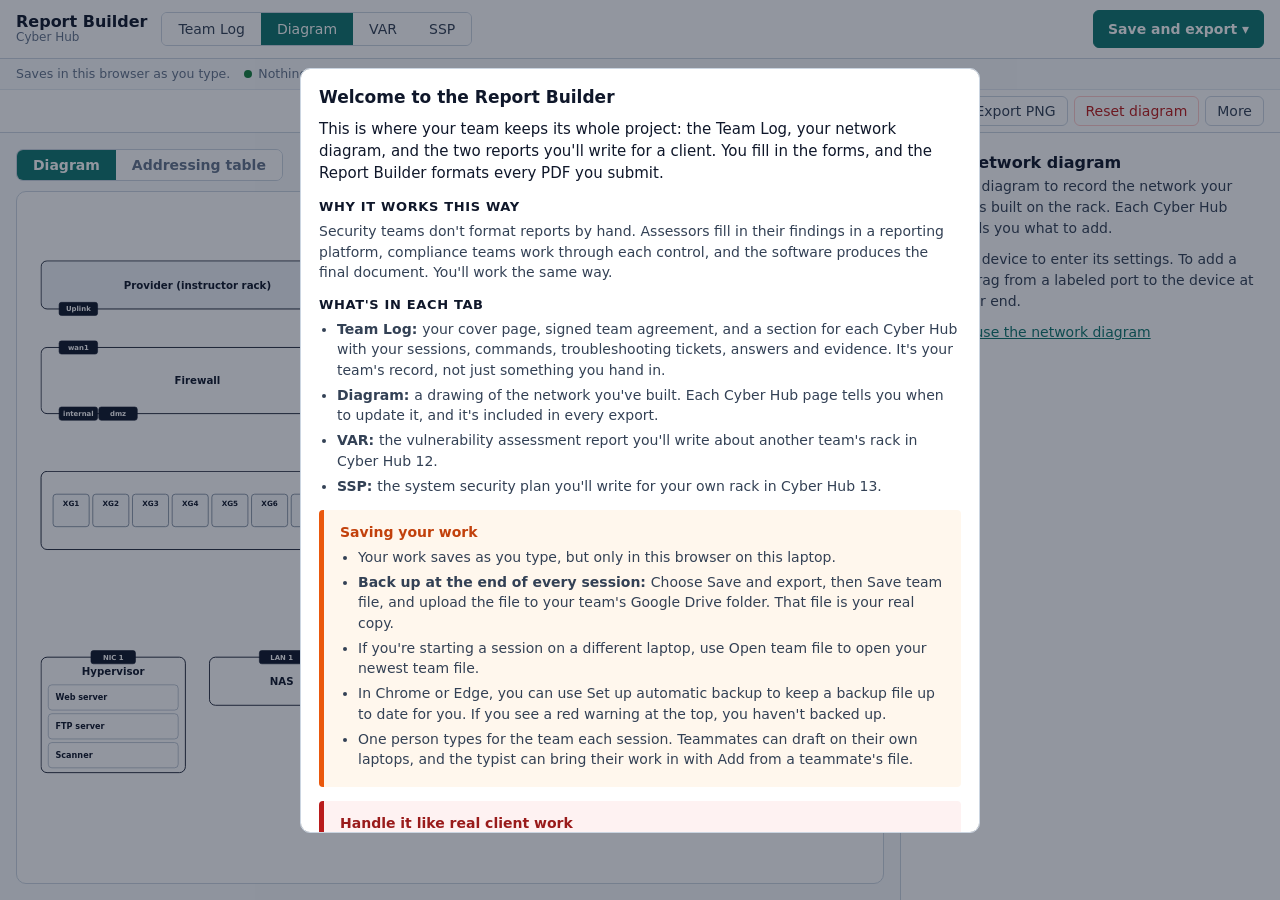
==== commit d103ad2f: "Evidence cards and printed reports follow the style guide: Evidence 01 labels, device badges, teal c" ====
--- a/diagram.html
+++ b/diagram.html
@@ -1,5 +1,5 @@
 <!doctype html><html lang="en"><head><meta charset="utf-8"><meta name="viewport" content="width=device-width, initial-scale=1">
-<title>Network Diagram</title><link rel="icon" type="image/svg+xml" href="data:image/svg+xml,%3Csvg%20xmlns%3D%22http%3A%2F%2Fwww.w3.org%2F2000%2Fsvg%22%20viewBox%3D%220%200%2064%2064%22%3E%3Crect%20width%3D%2264%22%20height%3D%2264%22%20rx%3D%2214%22%20fill%3D%22%23003366%22%2F%3E%3Cpath%20d%3D%22M32%209%2051%2016v15c0%2012-8%2020-19%2024-11-4-19-12-19-24V16z%22%20fill%3D%22none%22%20stroke%3D%22%23fff%22%20stroke-width%3D%224%22%20stroke-linejoin%3D%22round%22%2F%3E%3Cg%20fill%3D%22%23fff%22%3E%3Crect%20x%3D%2222%22%20y%3D%2222%22%20width%3D%2220%22%20height%3D%225%22%20rx%3D%221.5%22%2F%3E%3Crect%20x%3D%2222%22%20y%3D%2230%22%20width%3D%2220%22%20height%3D%225%22%20rx%3D%221.5%22%2F%3E%3Crect%20x%3D%2222%22%20y%3D%2238%22%20width%3D%2220%22%20height%3D%225%22%20rx%3D%221.5%22%2F%3E%3C%2Fg%3E%3Cg%20fill%3D%22%23f59e0b%22%3E%3Ccircle%20cx%3D%2237.5%22%20cy%3D%2224.5%22%20r%3D%221.4%22%2F%3E%3Ccircle%20cx%3D%2237.5%22%20cy%3D%2232.5%22%20r%3D%221.4%22%2F%3E%3Ccircle%20cx%3D%2237.5%22%20cy%3D%2240.5%22%20r%3D%221.4%22%2F%3E%3C%2Fg%3E%3C%2Fsvg%3E"><style>:root{--navy:#0f172a;--accent:#0f766e;--tint:#e6f4f1;--ink:#0f172a;--body:#334155;--muted:#64748b;--border:#cbd5e1;--hair:#e2e8f0;--page:#f8fafc;--card:#fff;--amber:#b45309;--sel:#0f766e;--err:#b91c1c}
+<title>Network Diagram</title><link rel="icon" type="image/svg+xml" href="data:image/svg+xml,%3Csvg%20xmlns%3D%22http%3A%2F%2Fwww.w3.org%2F2000%2Fsvg%22%20viewBox%3D%220%200%2064%2064%22%3E%3Crect%20width%3D%2264%22%20height%3D%2264%22%20rx%3D%2214%22%20fill%3D%22%230f172a%22%2F%3E%3Cpath%20d%3D%22M32%209%2051%2016v15c0%2012-8%2020-19%2024-11-4-19-12-19-24V16z%22%20fill%3D%22none%22%20stroke%3D%22%23fff%22%20stroke-width%3D%224%22%20stroke-linejoin%3D%22round%22%2F%3E%3Cg%20fill%3D%22%23fff%22%3E%3Crect%20x%3D%2222%22%20y%3D%2222%22%20width%3D%2220%22%20height%3D%225%22%20rx%3D%221.5%22%2F%3E%3Crect%20x%3D%2222%22%20y%3D%2230%22%20width%3D%2220%22%20height%3D%225%22%20rx%3D%221.5%22%2F%3E%3Crect%20x%3D%2222%22%20y%3D%2238%22%20width%3D%2220%22%20height%3D%225%22%20rx%3D%221.5%22%2F%3E%3C%2Fg%3E%3Cg%20fill%3D%22%23f59e0b%22%3E%3Ccircle%20cx%3D%2237.5%22%20cy%3D%2224.5%22%20r%3D%221.4%22%2F%3E%3Ccircle%20cx%3D%2237.5%22%20cy%3D%2232.5%22%20r%3D%221.4%22%2F%3E%3Ccircle%20cx%3D%2237.5%22%20cy%3D%2240.5%22%20r%3D%221.4%22%2F%3E%3C%2Fg%3E%3C%2Fsvg%3E"><style>:root{--navy:#0f172a;--accent:#0f766e;--tint:#e6f4f1;--ink:#0f172a;--body:#334155;--muted:#64748b;--border:#cbd5e1;--hair:#e2e8f0;--page:#f8fafc;--card:#fff;--amber:#b45309;--sel:#0f766e;--err:#b91c1c}
 [hidden]{display:none!important}
 *{box-sizing:border-box}
 html,body{margin:0;height:100%}
